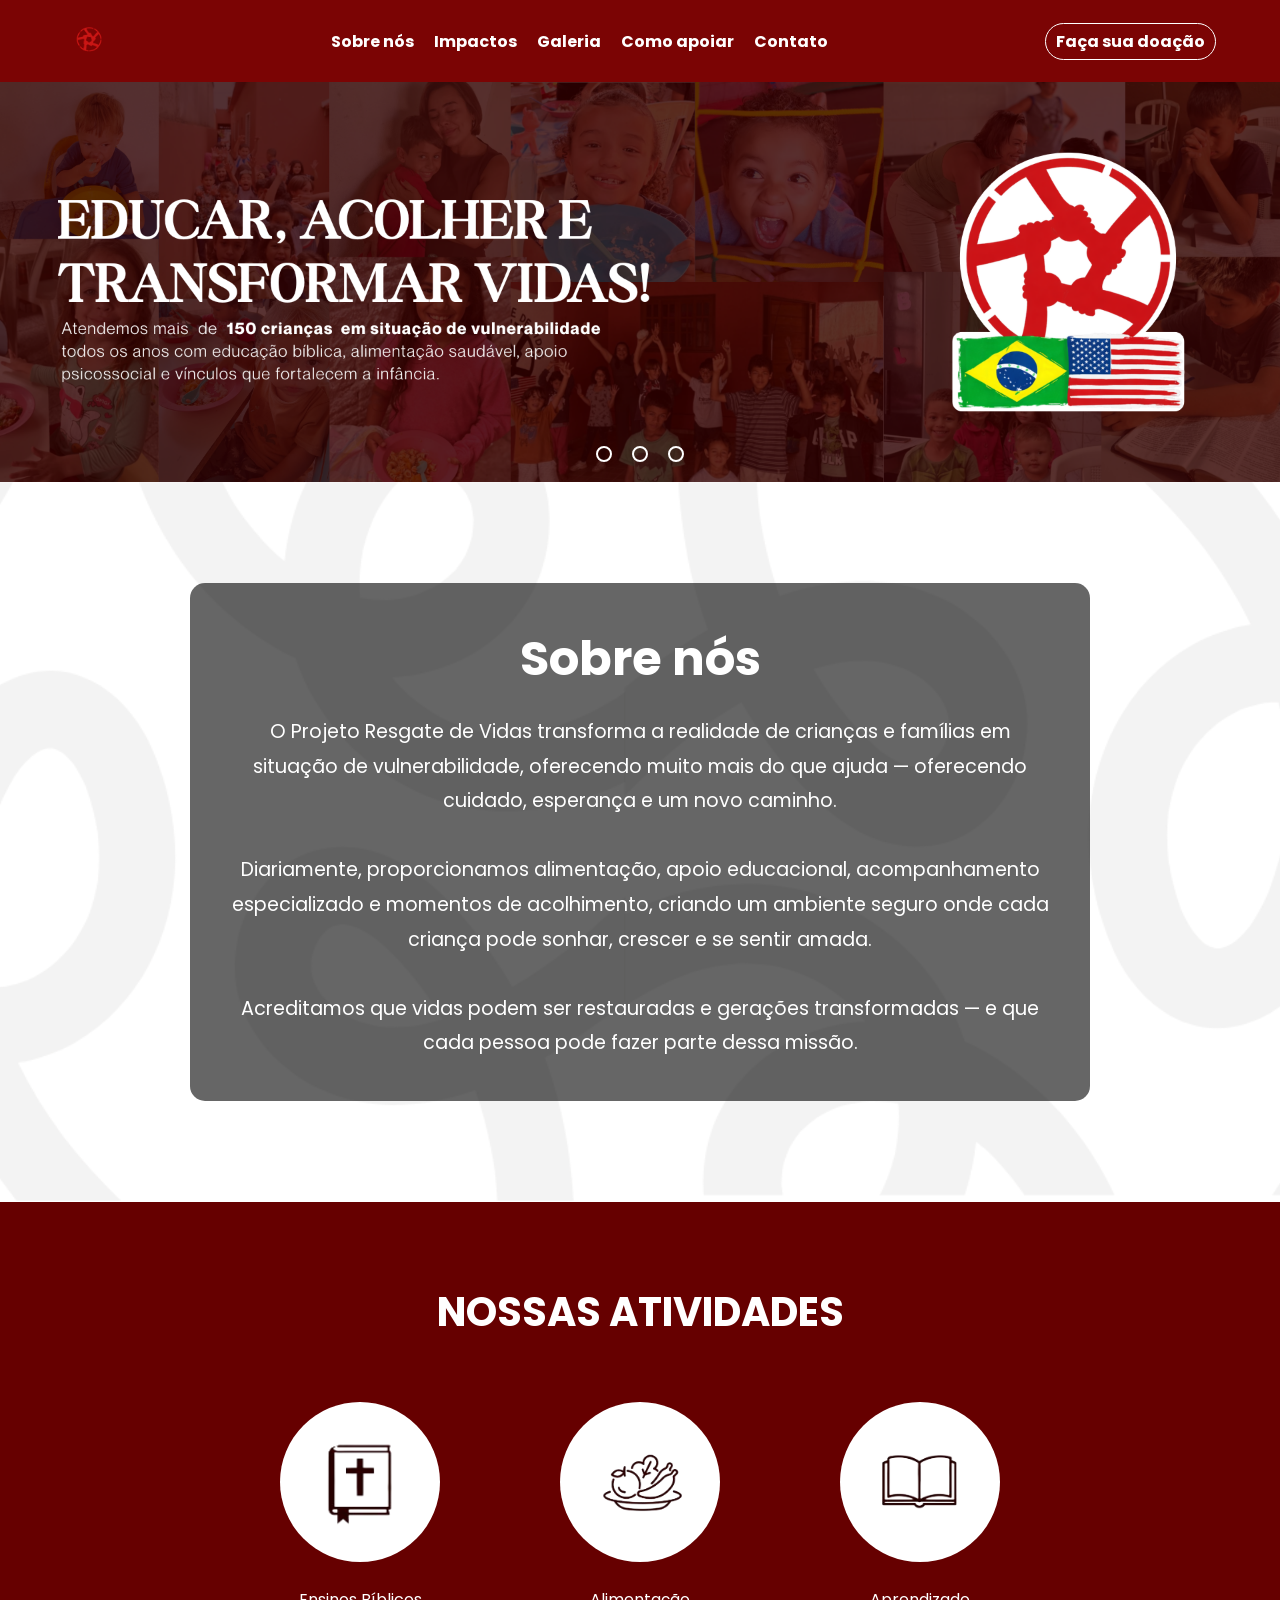
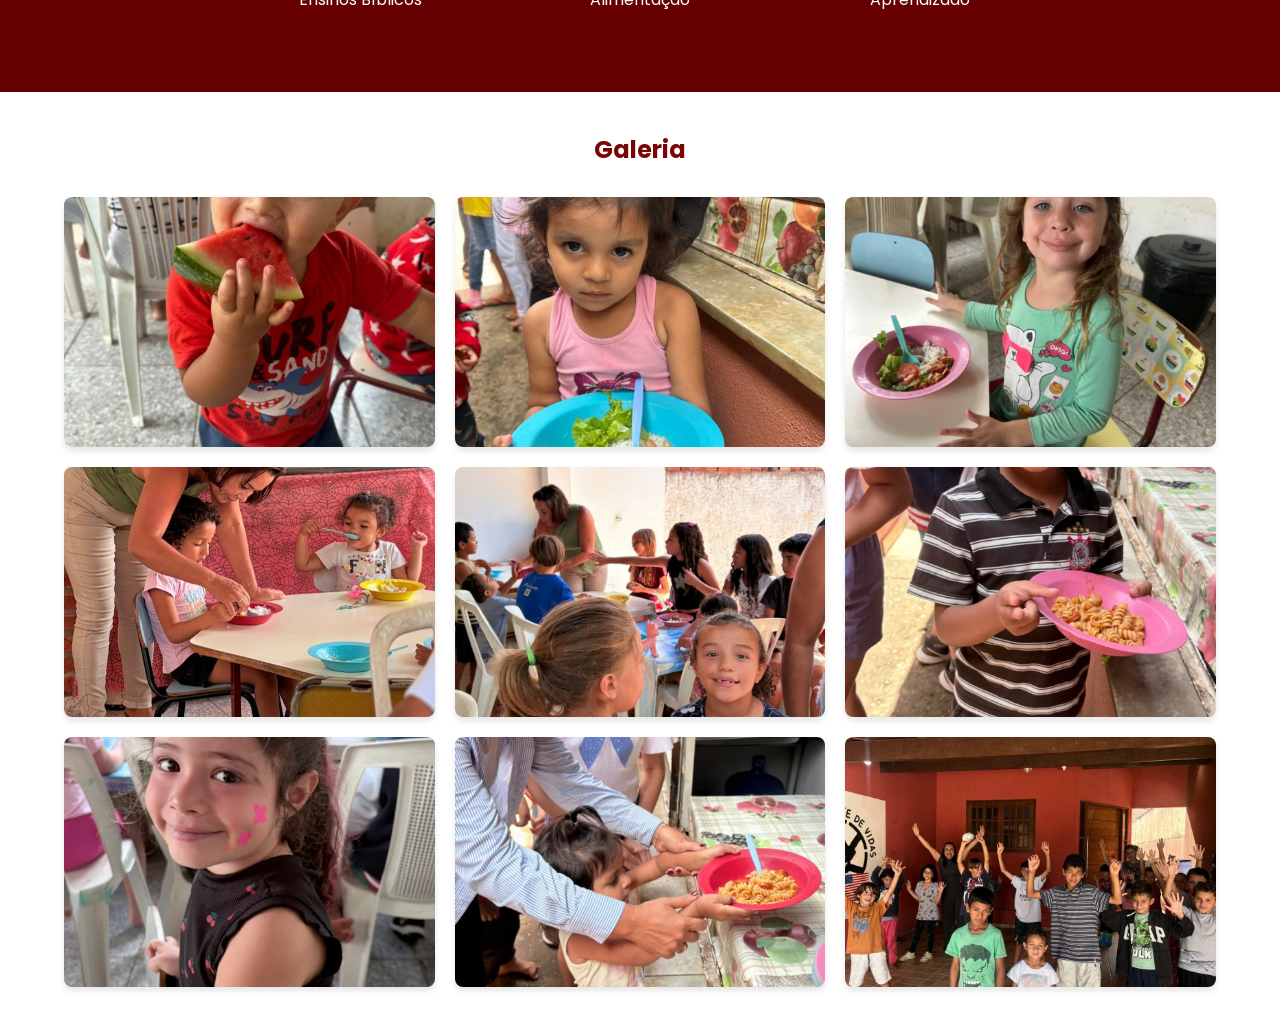
==== script/index.html @ dd7831f4 "adicionando a fonte da logo no index" ====
<!DOCTYPE html>
<html lang="pt-br">

<head>
    <meta charset="UTF-8">
    <meta name="viewport" content="width=device-width, initial-scale=1.0">
    <link rel="stylesheet" href="css/base.css">
    <link rel="stylesheet" href="css/header.css">
    <link rel="stylesheet" href="css/slider.css">
    <link rel="stylesheet" href="css/sobre-nos.css">
    <link rel="stylesheet" href="css/galeria.css">
    <link rel="stylesheet" href="css/atividades.css">
    <link href="https://fonts.googleapis.com/css2?family=Poppins:wght@400;600&display=swap" rel="stylesheet">
    <link rel="preconnect" href="https://fonts.googleapis.com">
    <link rel="preconnect" href="https://fonts.gstatic.com" crossorigin>
    <link href="https://fonts.googleapis.com/css2?family=Sorts+Mill+Goudy:ital@0;1&display=swap" rel="stylesheet">
    <title>Resgate de vidas - Criança feliz</title>
</head>

<body>

    <!--Cabeçalho-->
    <header>
        <div class="logo">
            <img src="img/logo.png" alt="Logo do Site">
        </div>

        <input type="checkbox" id="menu-check">
        <label for="menu-check" class="hamburger">
            <span class="line"></span>
            <span class="line"></span>
            <span class="line"></span>
        </label>

        <nav id="secoes">
            <ul class="nav-links">
                <li><a href="#">Sobre nós</a></li>
                <li><a href="#">Impactos</a></li>
                <li><a href="#">Galeria</a></li>
                <li><a href="#">Como apoiar</a></li>
                <li><a href="#">Contato</a></li>
                <li class="doar mobile-only"><a href="">Faça sua doação</a></li>
            </ul>
        </nav>

        <nav class="desktop-only" role="">
            <ul class="nav-links">
                <li class="doar"><a href="">Faça sua doação</a></li>
            </ul>
        </nav>
    </header>


    <!--Seção do hero-->
    <div class="slider">
        <div class="slides">
            <input type="radio" name="radio-btn" id="radio1" checked>
            <input type="radio" name="radio-btn" id="radio2">
            <input type="radio" name="radio-btn" id="radio3">

            <div class="slide first">
                <img src="img/1.png" alt="Slide 1">
            </div>
            <div class="slide">
                <img src="img/2.png" alt="Slide 2">
            </div>
            <div class="slide">
                <img src="img/3.png" alt="Slide 3">
            </div>

            <div class="navigation-auto">
                <div class="auto-btn1"></div>
                <div class="auto-btn2"></div>
                <div class="auto-btn3"></div>
            </div>
        </div>

        <div class="navigation-manual">
            <label for="radio1" class="manual-btn"></label>
            <label for="radio2" class="manual-btn"></label>
            <label for="radio3" class="manual-btn"></label>
        </div>
    </div>

    <!--Sobre a ONG-->
    <section id="sobre-nos" class="sobre-nos-container">
        <div class="content">
            <h2>Sobre nós</h2>
            <p class="descricao">
                O Projeto Resgate de Vidas transforma a realidade de crianças e famílias em situação de vulnerabilidade,
                oferecendo muito mais do que ajuda — oferecendo cuidado, esperança e um novo caminho.<br><br>
                Diariamente, proporcionamos alimentação, apoio educacional, acompanhamento especializado e momentos de
                acolhimento, criando um ambiente seguro onde cada criança pode sonhar, crescer e se sentir
                amada.<br><br>
                Acreditamos que vidas podem ser restauradas e gerações transformadas — e que cada pessoa pode fazer
                parte dessa missão.
            </p>
        </div>
    </section>

    <section class="atividades">
        <h2 class="atividades-titulo">NOSSAS ATIVIDADES</h2>

        <div class="atividades-container">
            <div class="atividade-item">
                <div class="icone-circulo">
                    <img src="img/elementos/biblia.png" alt="Ensino">
                </div>
                <p>Ensinos Bíblicos</p>
            </div>

            <div class="atividade-item">
                <div class="icone-circulo">
                    <img src="img/elementos/frutas.png" alt="Alimentação">
                </div>
                <p>Alimentação</p>
            </div>

            <div class="atividade-item">
                <div class="icone-circulo">
                    <img src="img/elementos/livros.png" alt="Aprendizado">
                </div>
                <p>Aprendizado</p>
            </div>
        </div>
    </section>
    <!--Seção da galeria-->
    <section class="galeria-container">
        <h2>Galeria</h2>
        <div class="grid-galeria">
            <img src="img/galeria/criança1.png" alt="Descrição 1" loading="lazy">
            <img src="img/galeria/criança2.png" alt="Descrição 2" loading="lazy">
            <img src="img/galeria/criança3.png" alt="Descrição 3" loading="lazy">
            <img src="img/galeria/criança4.png" alt="Descrição 4" loading="lazy">
            <img src="img/galeria/criança5.png" alt="Descrição 5" loading="lazy">
            <img src="img/galeria/criança6.png" alt="Descrição 6" loading="lazy">
            <img src="img/galeria/criança7.png" alt="Descrição 7" loading="lazy">
            <img src="img/galeria/criança8.png" alt="Descrição 8" loading="lazy">
            <img src="img/galeria/criança9.png" alt="Descrição 9" loading="lazy">
        </div>
    </section>

</body>

</html>
---- script/css/base.css ----
* {
    margin: 0;
    padding: 0;
    box-sizing: border-box;
}

body {
    font-family: 'Poppins', sans-serif;
}
---- script/css/header.css ----
header {
    display: flex;
    justify-content: space-between;
    align-items: center;
    padding: 1rem 5%;
    background-color: #7b0404;
    box-shadow: 0 2px 5px rgba(0, 0, 0, 0.1);
    position: relative;
}

.logo img {
    height: 50px;
    width: auto;
    display: block;
}

.nav-links {
    display: flex;
    list-style: none;
}

.nav-links li { margin-left: 20px; }

.nav-links a {
    text-decoration: none;
    color: white;
    font-weight: bold;
    padding-bottom: 4px;
    border-bottom: 2px solid transparent;
    transition: border-color 0.5s ease;
}

.nav-links a:hover { border-bottom: 2px solid white; }

.doar {
    border: white 1.5px solid;
    border-radius: 30px;
    padding: 5px 10px;
}

#menu-check, .hamburger, .mobile-only { display: none; }

/* Responsividade do Menu */
@media (max-width: 800px) {
    .hamburger {
        display: flex;
        flex-direction: column;
        gap: 5px;
        cursor: pointer;
        z-index: 1001;
    }
    .line {
        width: 30px; height: 3px;
        background-color: white;
        transition: 0.4s;
    }
    .desktop-only { display: none; }
    .mobile-only { display: block; margin-top: 20px; }

    #secoes {
        position: absolute;
        top: 100%; right: 0;
        width: auto; min-width: 200px;
        height: auto;
        background-color: #7b0404;
        padding: 20px;
        border-radius: 0 0 0 10px;
        opacity: 0;
        visibility: hidden;
        transform: translateY(-10px);
        transition: all 0.3s ease;
        z-index: 1000;
    }

    #menu-check:checked ~ #secoes {
        opacity: 1; visibility: visible; transform: translateY(0);
    }
    
    #menu-check:checked ~ .hamburger .line:nth-child(1) { transform: rotate(45deg) translate(5px, 6px); }
    #menu-check:checked ~ .hamburger .line:nth-child(2) { opacity: 0; }
    #menu-check:checked ~ .hamburger .line:nth-child(3) { transform: rotate(-45deg) translate(5px, -7px); }

    .nav-links { flex-direction: column; align-items: baseline; }
    .nav-links li { margin: 10px 0; width: 100%; }
}
---- script/css/slider.css ----
.slider {
    width: 100%;
    margin: auto;
    overflow: hidden;
    position: relative;
}
.slides { display: flex; width: 500%; }
.slides input { display: none; }
.slide { width: 20%; transition: 0.8s ease; }
.slide img { width: 100%; display: block; }

#radio1:checked~.first { margin-left: 0; }
#radio2:checked~.first { margin-left: -20%; }
#radio3:checked~.first { margin-left: -40%; }

.navigation-manual {
    position: absolute;
    width: 100%; bottom: 20px;
    display: flex; justify-content: center; left: 0;
}
.manual-btn {
    border: 2px solid #fff;
    padding: 6px; border-radius: 50%;
    cursor: pointer; margin: 0 10px; transition: 0.3s;
}
.manual-btn:hover, 
#radio1:checked~.navigation-manual .manual-btn:nth-child(1),
#radio2:checked~.navigation-manual .manual-btn:nth-child(2),
#radio3:checked~.navigation-manual .manual-btn:nth-child(3) {
    background: #fff;
}
---- script/css/sobre-nos.css ----
.sobre-nos-container {
    width: 100%;
    min-height: 80vh;
    padding: 80px 10%;
    background-image: url('../img/fundo.png'); /* Ajustado caminho para sair da pasta css */
    background-size: cover;
    background-position: center;
    display: flex;
    justify-content: center;
    align-items: center;
    text-align: center;
}
.sobre-nos-container .content {
    background-color: rgba(0, 0, 0, 0.6);
    padding: 40px;
    border-radius: 15px;
    max-width: 900px;
}
.sobre-nos-container h2 { color: #fff; font-size: 3rem; margin-bottom: 20px; }
.sobre-nos-container .descricao { color: #fff; font-size: 1.2rem; line-height: 1.8; }

@media (max-width: 800px) {
    .sobre-nos-container { padding: 60px 5%; }
    .sobre-nos-container h2 { font-size: 2rem; }
    .sobre-nos-container .descricao { font-size: 1rem; }
}
---- script/css/galeria.css ----
.galeria-container { padding: 40px 5%; text-align: center; }
.galeria-container h2 { margin-bottom: 30px; color: #7b0404; }
.grid-galeria {
    display: grid;
    grid-template-columns: repeat(3, 1fr);
    gap: 20px;
}
.grid-galeria img {
    width: 100%; height: 250px;
    object-fit: cover;
    border-radius: 8px;
    box-shadow: 0 4px 6px rgba(0, 0, 0, 0.1);
    transition: transform 0.3s ease;
}
.grid-galeria img:hover { transform: scale(1.03); }

@media (max-width: 800px) {
    .grid-galeria { grid-template-columns: repeat(2, 1fr); gap: 15px; }
}
@media (max-width: 480px) {
    .grid-galeria { grid-template-columns: 1fr; }
}
---- script/css/atividades.css ----
.atividades { background-color: #660000; padding: 80px 20px; text-align: center; color: #fff; }
.atividades-titulo { font-size: clamp(1.8rem, 5vw, 2.5rem); margin-bottom: 60px; text-transform: uppercase; }
.atividades-container { display: flex; justify-content: center; gap: 60px; max-width: 1200px; margin: 0 auto; flex-wrap: wrap; }
.atividade-item { display: flex; flex-direction: column; align-items: center; width: 220px; }
.icone-circulo {
    background-color: #fff; width: 160px; height: 160px;
    border-radius: 50%; display: flex; justify-content: center; align-items: center;
    margin-bottom: 25px; transition: transform 0.3s ease;
}
.icone-circulo:hover { transform: scale(1.1); }
.icone-circulo img { width: 55%; }

@media (max-width: 768px) {
    .atividades-container { gap: 40px; }
    .icone-circulo { width: 130px; height: 130px; }
}
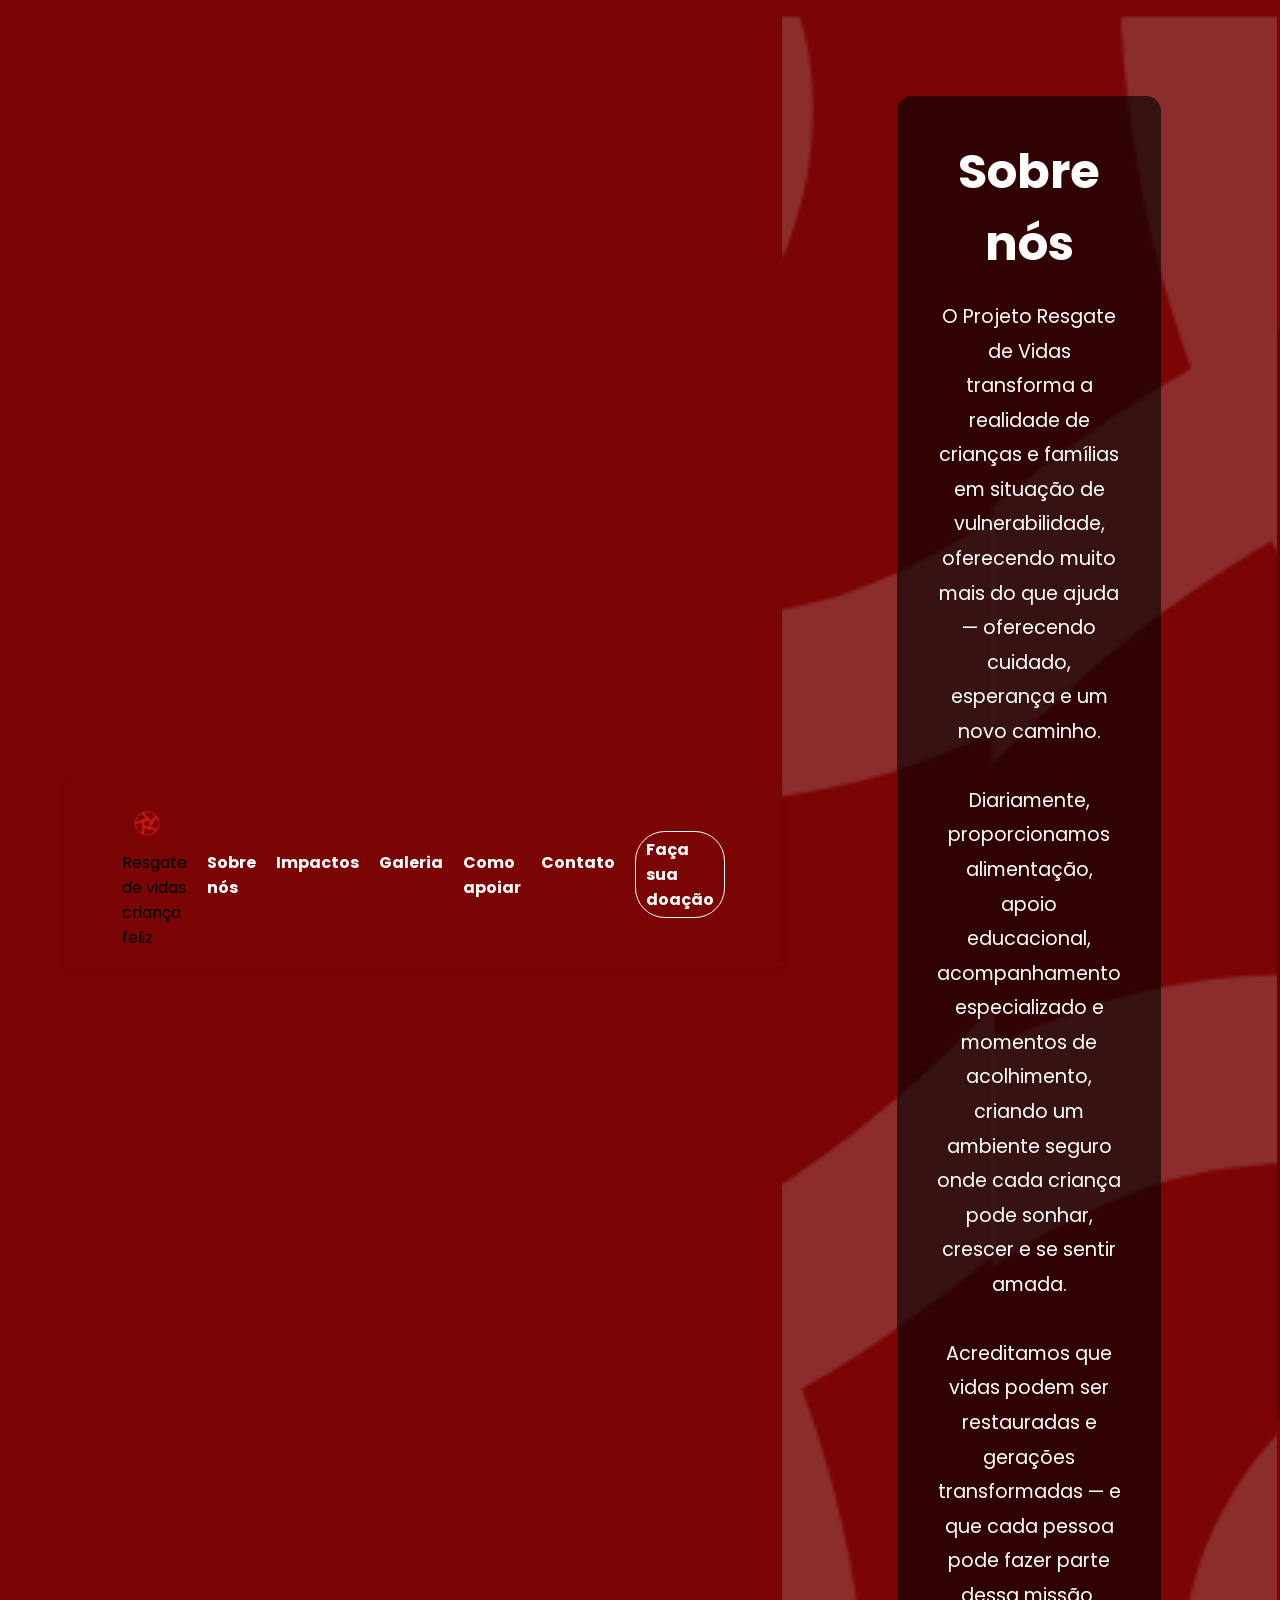
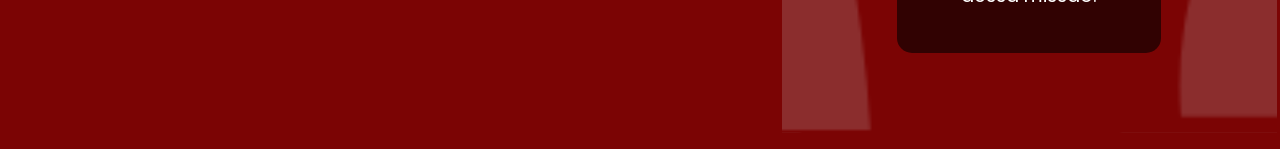
==== commit 551dc2b4: "Update index.html" ====
--- a/script/index.html
+++ b/script/index.html
@@ -21,8 +21,13 @@
 
     <!--Cabeçalho-->
     <header>
+        <header>
         <div class="logo">
             <img src="img/logo.png" alt="Logo do Site">
+            <div class="logo-text">
+                <span class="titulo">Resgate de vidas</span>
+                <span class="subtitulo">criança feliz</span>
+            </div>
         </div>
 
         <input type="checkbox" id="menu-check">
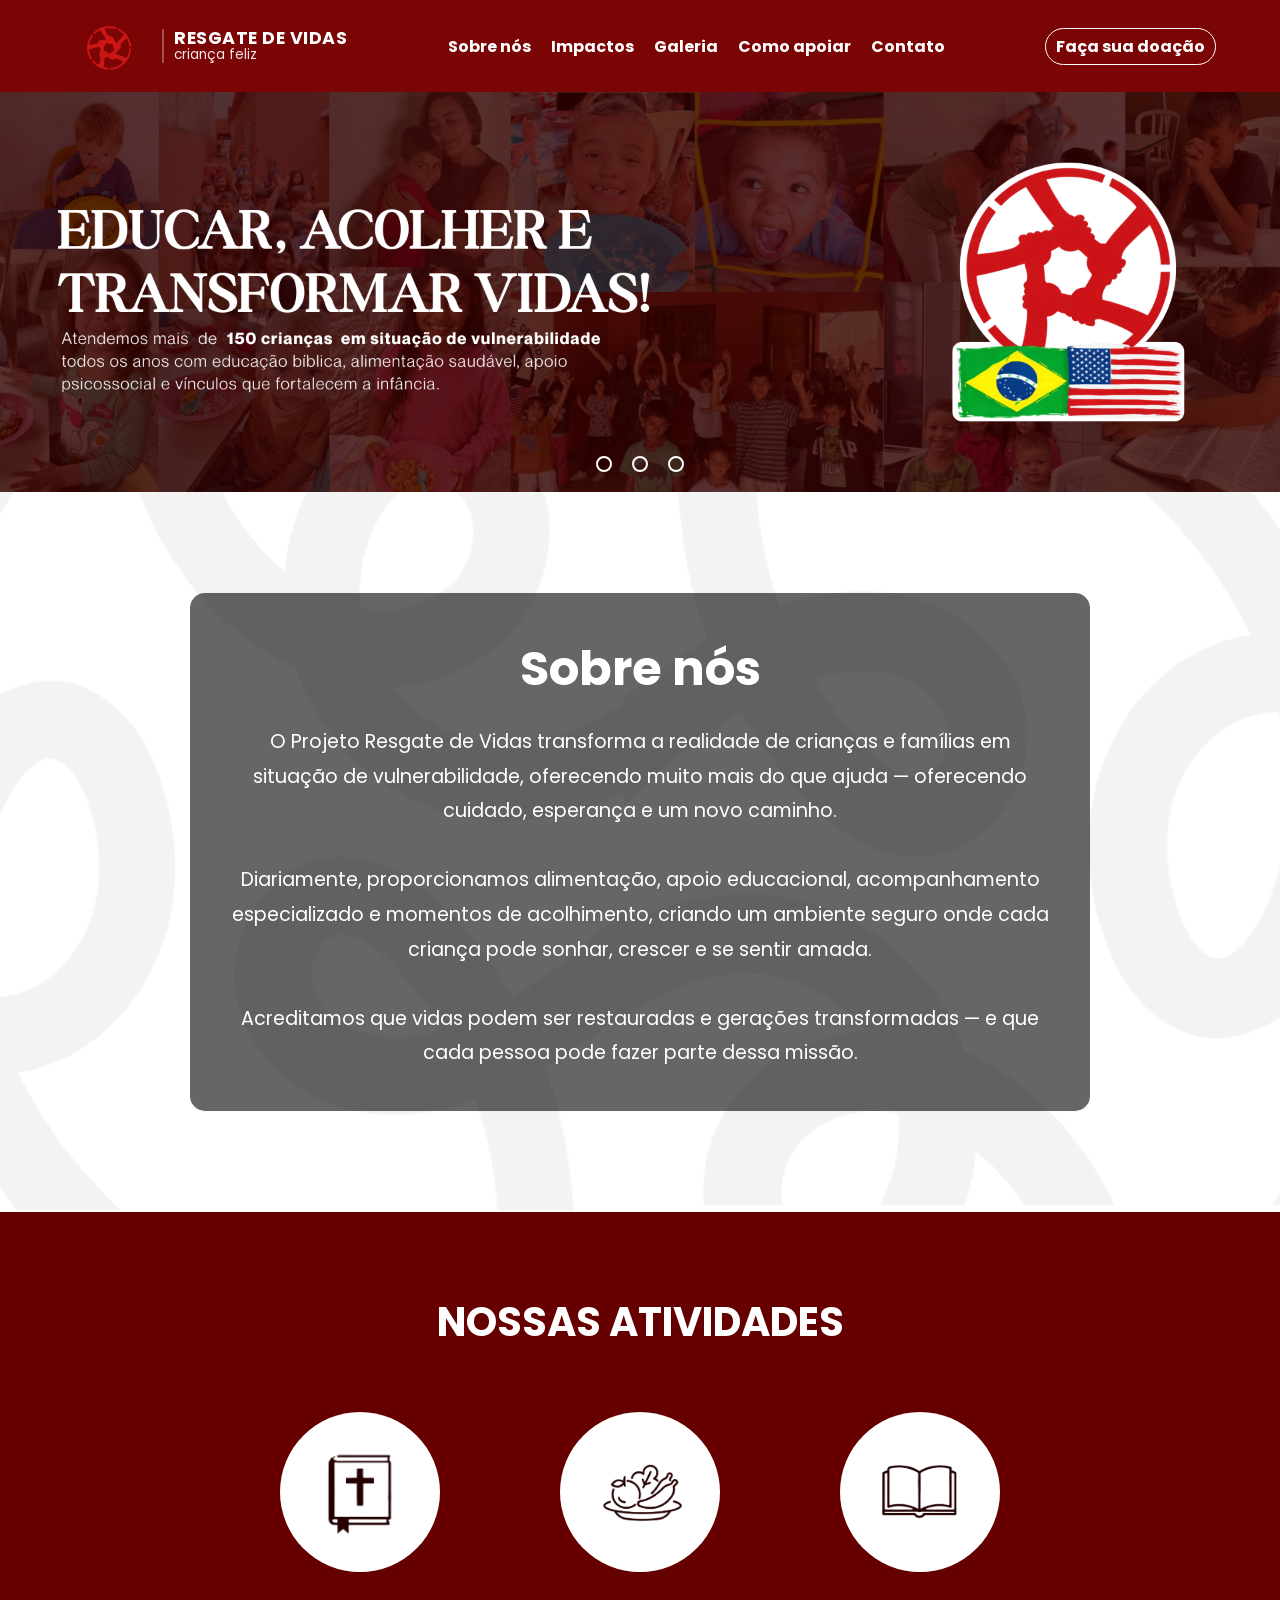
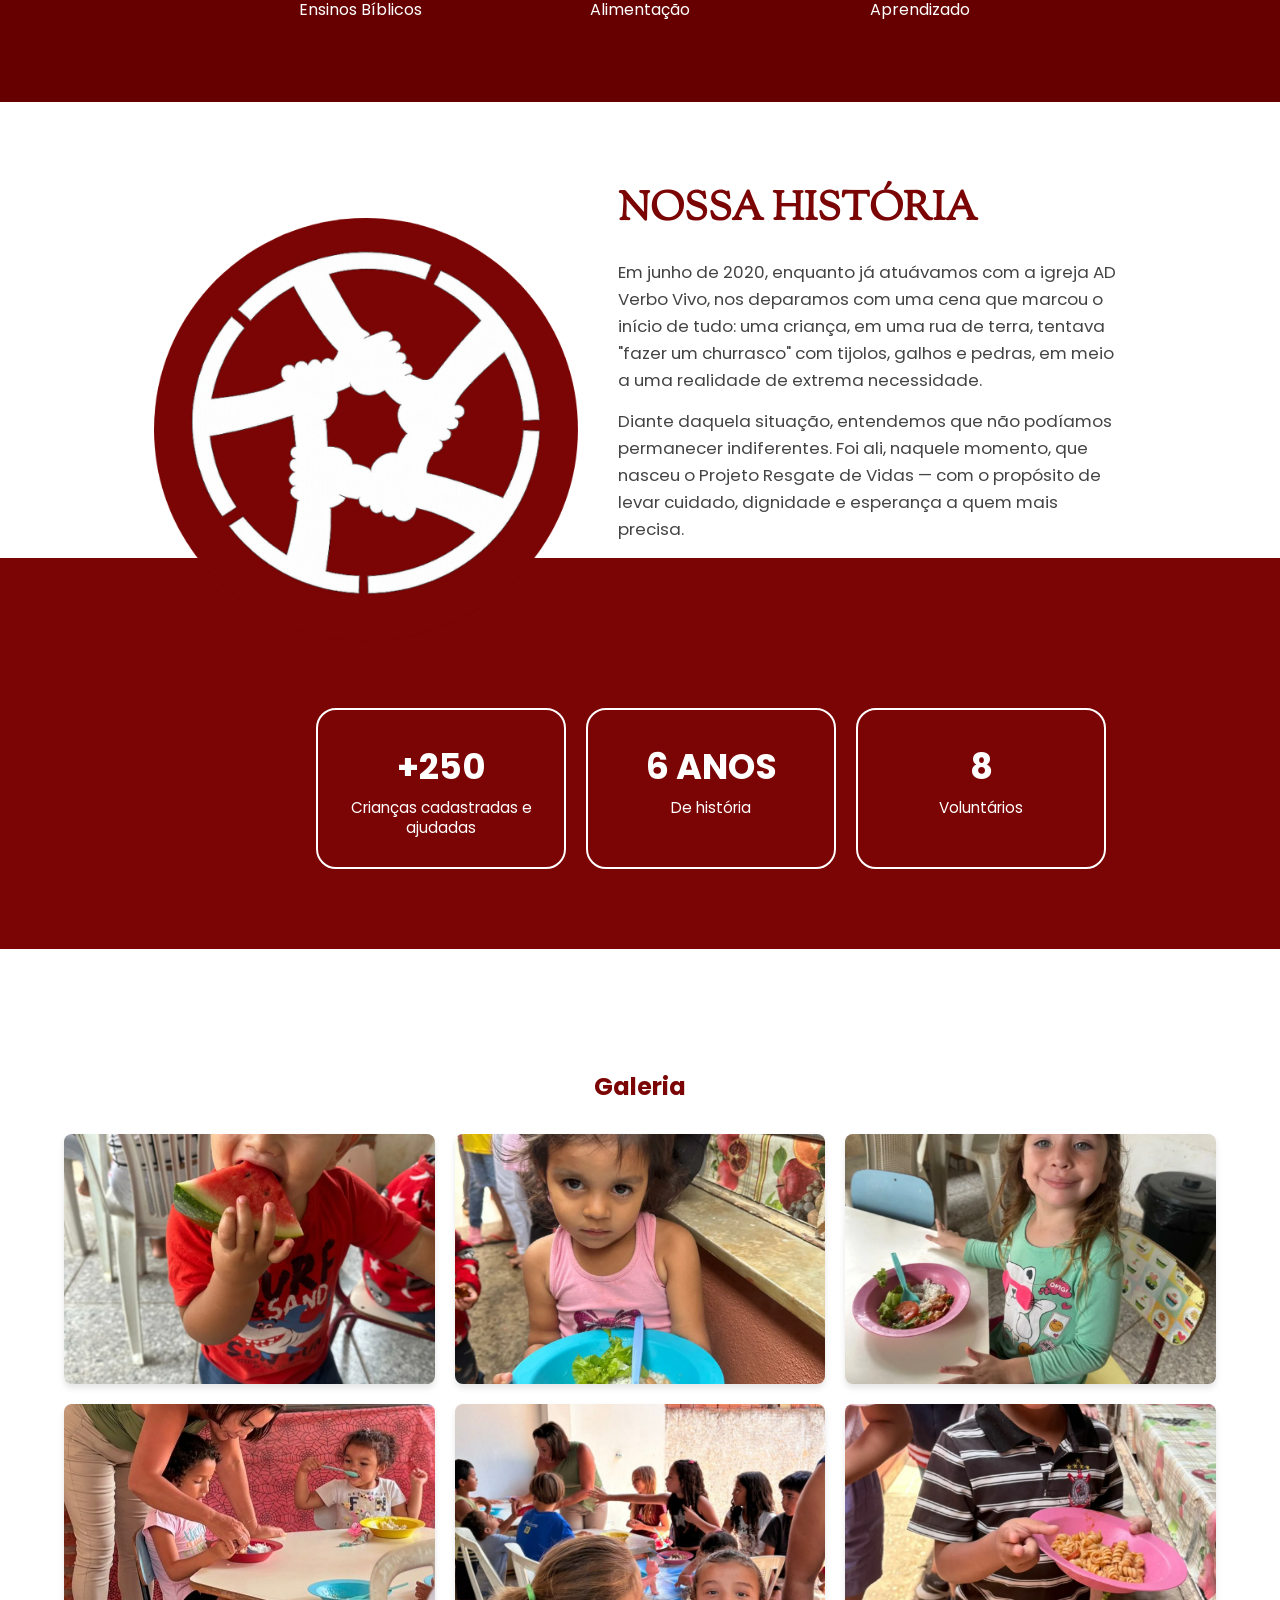
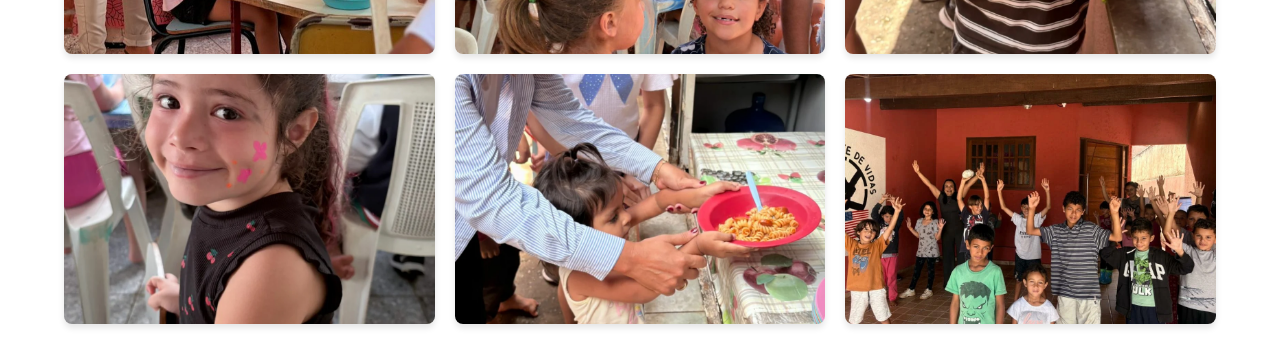
==== commit 0af27770: "atualizando a header e criando a Nossa historia Co-authored-by: Copilot <copilot@github.com>" ====
--- a/script/index.html
+++ b/script/index.html
@@ -10,6 +10,7 @@
     <link rel="stylesheet" href="css/sobre-nos.css">
     <link rel="stylesheet" href="css/galeria.css">
     <link rel="stylesheet" href="css/atividades.css">
+    <link rel="stylesheet" href="css/nossa-historia.css">
     <link href="https://fonts.googleapis.com/css2?family=Poppins:wght@400;600&display=swap" rel="stylesheet">
     <link rel="preconnect" href="https://fonts.googleapis.com">
     <link rel="preconnect" href="https://fonts.gstatic.com" crossorigin>
@@ -21,7 +22,6 @@
 
     <!--Cabeçalho-->
     <header>
-        <header>
         <div class="logo">
             <img src="img/logo.png" alt="Logo do Site">
             <div class="logo-text">
@@ -48,7 +48,7 @@
             </ul>
         </nav>
 
-        <nav class="desktop-only" role="">
+        <nav class="desktop-only" role="navigation">
             <ul class="nav-links">
                 <li class="doar"><a href="">Faça sua doação</a></li>
             </ul>
@@ -129,6 +129,44 @@
             </div>
         </div>
     </section>
+
+
+    <!--Seção da Nossa historia-->
+
+    <section class="nossa-historia">
+        <div class="historia-container">
+            <div class="historia-topo">
+                <div class="historia-imagem">
+                    <img src="img/nossa-historia.png" alt="Ícone de união">
+                </div>
+                <div class="historia-texto">
+                    <h2>NOSSA HISTÓRIA</h2>
+                    <p>Em junho de 2020, enquanto já atuávamos com a igreja AD Verbo Vivo, nos deparamos com uma cena
+                        que marcou o início de tudo: uma criança, em uma rua de terra, tentava "fazer um churrasco" com
+                        tijolos, galhos e pedras, em meio a uma realidade de extrema necessidade.</p>
+                    <p>Diante daquela situação, entendemos que não podíamos permanecer indiferentes. Foi ali, naquele
+                        momento, que nasceu o Projeto Resgate de Vidas — com o propósito de levar cuidado, dignidade e
+                        esperança a quem mais precisa.</p>
+                </div>
+            </div>
+
+            <div class="historia-stats">
+                <div class="stat-card">
+                    <h3>+250</h3>
+                    <p>Crianças cadastradas e ajudadas</p>
+                </div>
+                <div class="stat-card">
+                    <h3>6 ANOS</h3>
+                    <p>De história</p>
+                </div>
+                <div class="stat-card">
+                    <h3>8</h3>
+                    <p>Voluntários</p>
+                </div>
+            </div>
+        </div>
+    </section>
+
     <!--Seção da galeria-->
     <section class="galeria-container">
         <h2>Galeria</h2>
@@ -147,4 +185,4 @@
 
 </body>
 
-</html>
+</html>
--- a/script/css/header.css
+++ b/script/css/header.css
@@ -8,10 +8,47 @@
     position: relative;
 }
 
+/* Container da Logo */
+.logo {
+    display: flex;
+    align-items: center;
+    gap: 8px; 
+}
+
 .logo img {
-    height: 50px;
+    height: 90px; 
     width: auto;
-    display: block;
+    flex-shrink: 0;
+    
+    /* O SEGREDO: */
+    margin-bottom: -20px; 
+    margin-top: -10px;
+    position: relative;
+    z-index: 10; 
+}
+
+/* Texto como complemento */
+.logo-text {
+    display: flex;
+    flex-direction: column;
+    justify-content: center;
+    color: white;
+    border-left: 2px solid rgba(255, 255, 255, 0.3);
+    padding-left: 10px; /* Um pouco menos de espaço após a linha */
+    line-height: 1.1;
+}
+
+.logo-text .titulo {
+    font-size: 1.1rem; /* Texto menor que a imagem */
+    font-weight: 700;
+    text-transform: uppercase;
+    letter-spacing: 0.5px;
+}
+
+.logo-text .subtitulo {
+    font-size: 0.85rem;
+    font-weight: 400;
+    opacity: 0.9; /* Deixa o subtítulo levemente mais suave */
 }
 
 .nav-links {
@@ -42,6 +79,19 @@
 
 /* Responsividade do Menu */
 @media (max-width: 800px) {
+
+    .logo img {
+        height: 70px; /* Diminui um pouco no mobile para caber tudo */
+    }
+
+    .logo-text .titulo {
+        font-size: 0.95rem;
+    }
+
+    .logo-text .subtitulo {
+        font-size: 0.75rem;
+    }
+
     .hamburger {
         display: flex;
         flex-direction: column;
@@ -82,4 +132,16 @@
 
     .nav-links { flex-direction: column; align-items: baseline; }
     .nav-links li { margin: 10px 0; width: 100%; }
-}+}
+
+@media (max-width: 480px) {
+    /* Em telas muito pequenas, o texto pode sumir para focar na logo 
+       ou apenas diminuir mais para não empurrar o menu */
+    .logo-text {
+        display: flex; /* Mantenha 'none' se preferir esconder em celulares mini */
+    }
+    
+    .logo {
+        gap: 8px;
+    }
+}
--- a/script/css/nossa-historia.css
+++ b/script/css/nossa-historia.css
@@ -0,0 +1,139 @@
+/* --- SEÇÃO NOSSA HISTÓRIA (NOVO CSS CORRIGIDO E SEGURO) --- */
+
+.nossa-historia {
+    width: 100%;
+    background-color: #ffffff; /* Fundo base branco */
+    padding: 80px 0; /* Padding vertical para respiração geral */
+    font-family: 'Poppins', sans-serif;
+    position: relative;
+    overflow: hidden; /* Importante para o fundo sangrado */
+}
+
+.historia-container {
+    max-width: 1100px;
+    margin: 0 auto;
+    padding: 0 5%;
+    position: relative; /* Contexto de z-index para imagem e stats */
+}
+
+/* Estrutura de cima */
+.historia-topo {
+    display: grid;
+    grid-template-columns: 1fr 1.2fr;
+    gap: 40px;
+    align-items: center;
+    margin-bottom: 0px; /* Sem margem inferior para a div de stats se aproximar */
+}
+
+.historia-imagem img {
+    width: 100%;
+    max-width: 450px;
+    height: auto;
+    display: block;
+    margin: 0 auto; /* Centraliza */
+    position: relative; /* Contexto de posicionamento para o overlap */
+    z-index: 10; /* Garante que fique por cima de tudo (texto e fundo vermelho) */
+    
+    /* EFEITO DE OVERLAP: Empurra a imagem para baixo sem empurrar o texto */
+    margin-bottom: -120px; 
+}
+
+.historia-texto h2 {
+    color: #7b0404;
+    font-size: 2.5rem;
+    font-family: 'Sorts Mill Goudy', serif;
+    margin-bottom: 20px;
+}
+
+.historia-texto p {
+    color: #444;
+    font-size: 1.05rem;
+    line-height: 1.6;
+    margin-bottom: 15px;
+}
+
+/* Estrutura das Estatísticas (O fundo vermelho agora flutua) */
+.historia-stats {
+    display: flex;
+    justify-content: flex-end; /* Alinha os cards à direita */
+    gap: 20px;
+    flex-wrap: wrap;
+    
+    /* PADDINGS: vertical e lateral */
+    padding: 150px 20px 80px 20px; /* Padding superior generoso para compensar o overlap da imagem */
+    
+    position: relative; /* Contexto de posicionamento para o background fake */
+    z-index: 1; /* Fica acima do background fake mas abaixo da imagem circular */
+    
+    /* Sem overflow: hidden aqui para os cards não sumirem lateralmente */
+    box-sizing: border-box;
+}
+
+/* O Background Fake Vermelho (Pseudoelemento confiável e sangrado) */
+.historia-stats::before {
+    content: '';
+    position: absolute;
+    background-color: #7b0404; /* Vermelho */
+    width: 100vw; /* Largura total da viewport */
+    height: 100%; /* Altura total da div de stats */
+    top: 0;
+    left: 50%; /* Centralização base */
+    transform: translateX(-50%); /* Centralização final matemática confiável que corrige scrollbars */
+    z-index: -1; /* Fica atrás dos cards */
+    box-sizing: border-box;
+}
+
+.stat-card {
+    border: 2px solid #ffffff;
+    border-radius: 20px;
+    padding: 30px 20px;
+    text-align: center;
+    color: #ffffff;
+    min-width: 180px;
+    flex: 1;
+    max-width: 250px;
+    box-sizing: border-box;
+}
+
+.stat-card h3 {
+    font-size: 2.2rem;
+    font-weight: 700;
+    margin-bottom: 5px;
+}
+
+.stat-card p {
+    font-size: 0.95rem;
+    font-weight: 400;
+    line-height: 1.3;
+}
+
+/* Responsividade */
+@media (max-width: 900px) {
+    .nossa-historia {
+        padding: 40px 0;
+    }
+    
+    .historia-topo {
+        grid-template-columns: 1fr;
+        text-align: center;
+        gap: 20px;
+    }
+
+    .historia-imagem img {
+        max-width: 300px;
+        /* No mobile, o overlap é difícil. Melhor centralizar e remover o margin negativo */
+        margin: 0 auto;
+        margin-bottom: 20px; 
+    }
+
+    .historia-stats {
+        justify-content: center; /* Centraliza os cards no mobile */
+        padding: 60px 20px; /* Menor padding lateral e sem padding superior excessivo */
+    }
+
+    .stat-card {
+        max-width: 100%;
+        flex: none; /* Cards ocupam largura total e quebram linha */
+        width: 100%;
+    }
+}
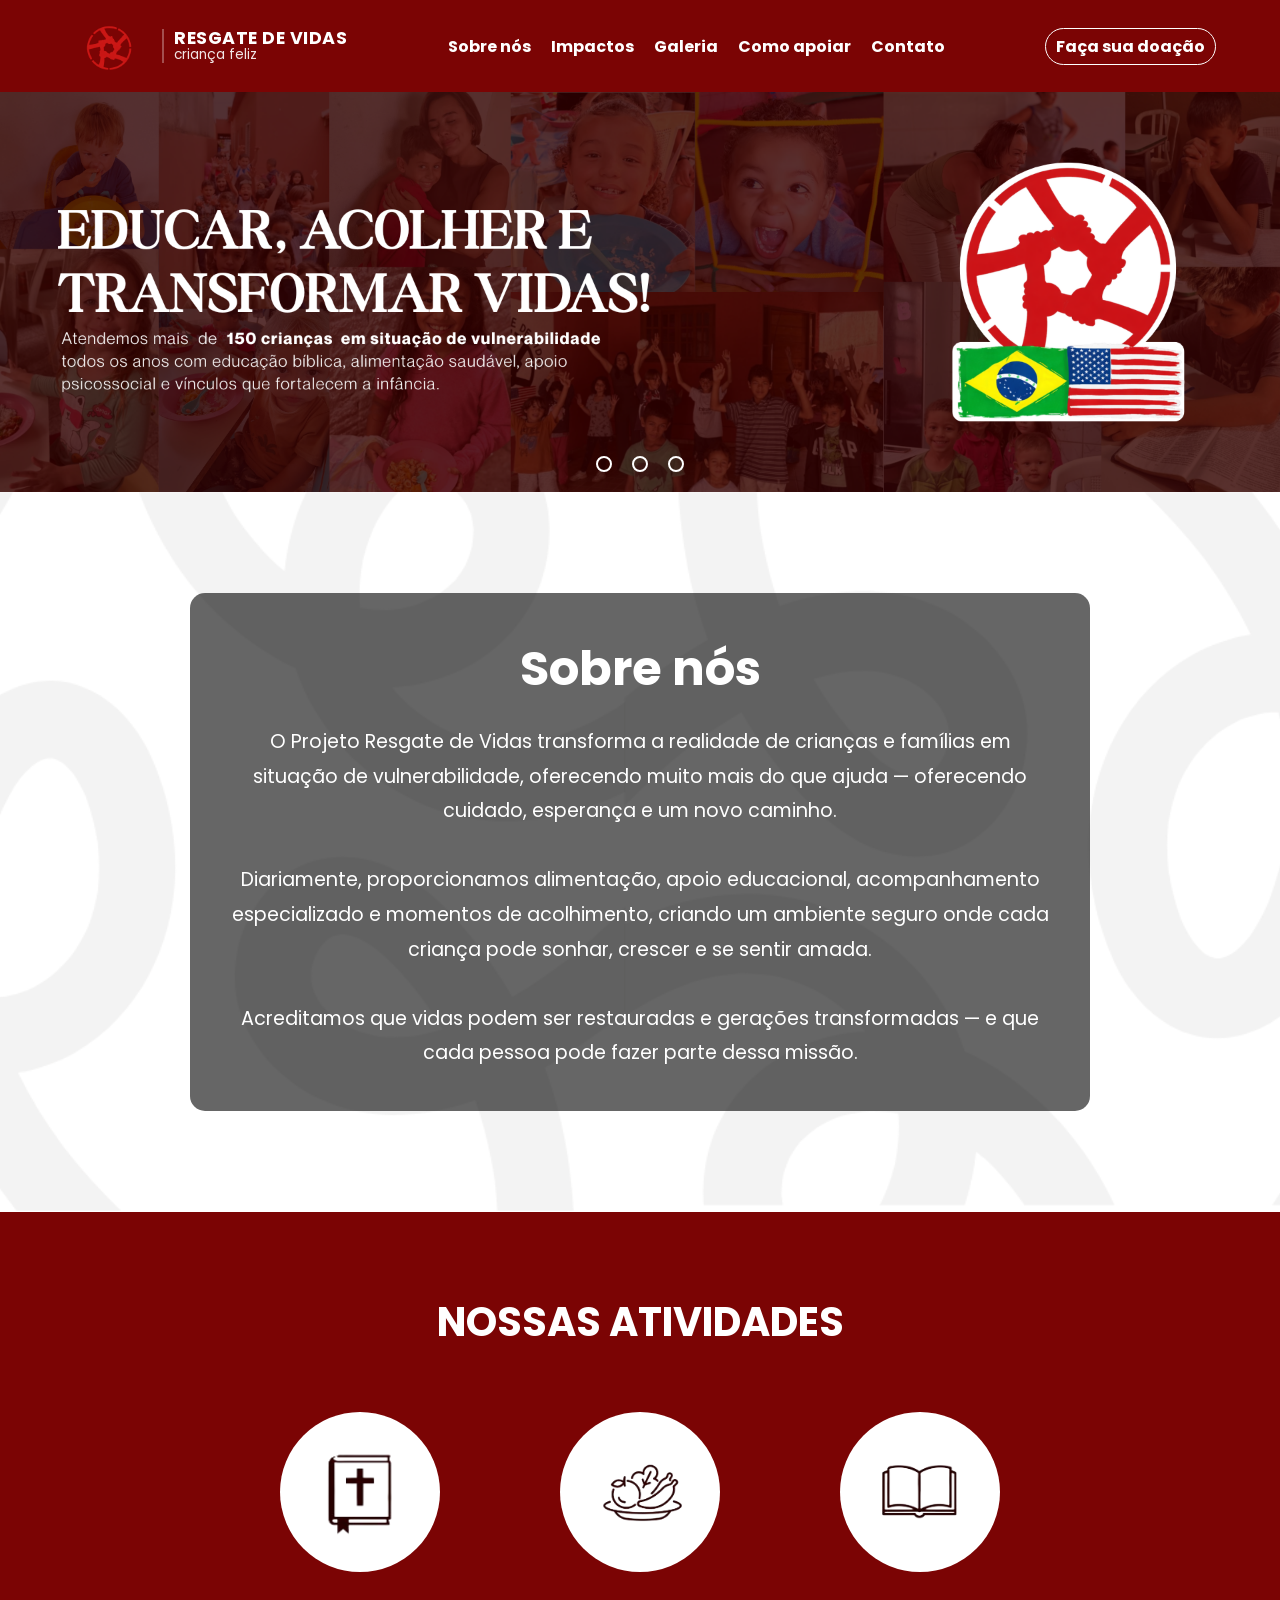
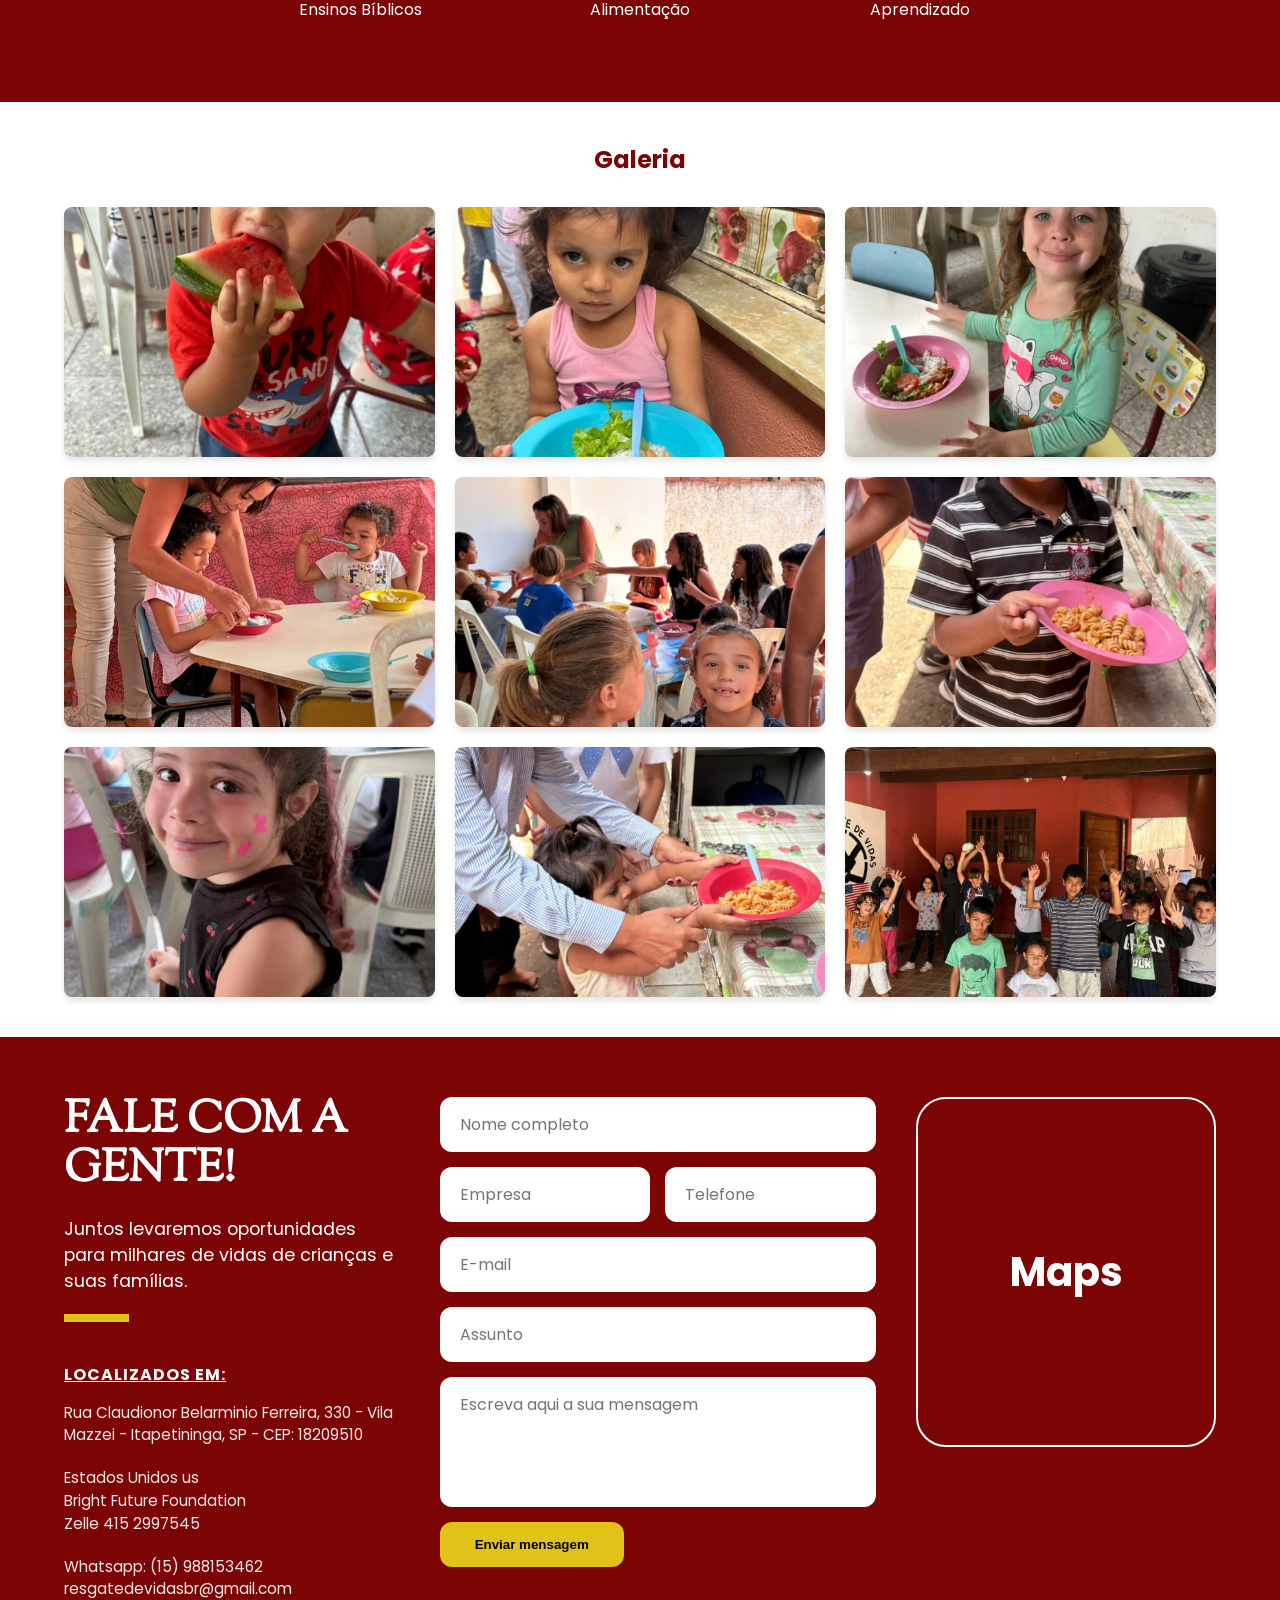
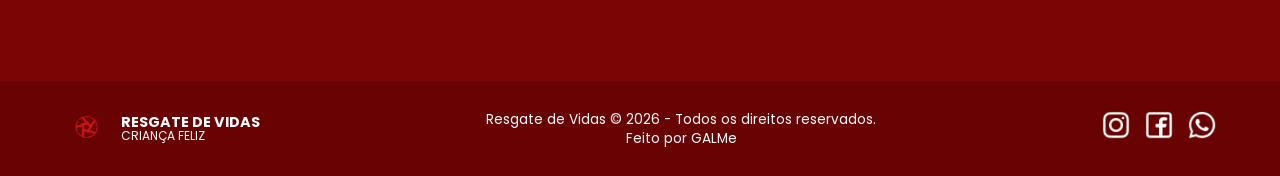
==== commit d3b5b44c: "Footer" ====
--- a/script/index.html
+++ b/script/index.html
@@ -10,7 +10,7 @@
     <link rel="stylesheet" href="css/sobre-nos.css">
     <link rel="stylesheet" href="css/galeria.css">
     <link rel="stylesheet" href="css/atividades.css">
-    <link rel="stylesheet" href="css/nossa-historia.css">
+    <link rel="stylesheet" href="css/footer.css">
     <link href="https://fonts.googleapis.com/css2?family=Poppins:wght@400;600&display=swap" rel="stylesheet">
     <link rel="preconnect" href="https://fonts.googleapis.com">
     <link rel="preconnect" href="https://fonts.gstatic.com" crossorigin>
@@ -48,7 +48,7 @@
             </ul>
         </nav>
 
-        <nav class="desktop-only" role="navigation">
+        <nav class="desktop-only" role="">
             <ul class="nav-links">
                 <li class="doar"><a href="">Faça sua doação</a></li>
             </ul>
@@ -129,44 +129,6 @@
             </div>
         </div>
     </section>
-
-
-    <!--Seção da Nossa historia-->
-
-    <section class="nossa-historia">
-        <div class="historia-container">
-            <div class="historia-topo">
-                <div class="historia-imagem">
-                    <img src="img/nossa-historia.png" alt="Ícone de união">
-                </div>
-                <div class="historia-texto">
-                    <h2>NOSSA HISTÓRIA</h2>
-                    <p>Em junho de 2020, enquanto já atuávamos com a igreja AD Verbo Vivo, nos deparamos com uma cena
-                        que marcou o início de tudo: uma criança, em uma rua de terra, tentava "fazer um churrasco" com
-                        tijolos, galhos e pedras, em meio a uma realidade de extrema necessidade.</p>
-                    <p>Diante daquela situação, entendemos que não podíamos permanecer indiferentes. Foi ali, naquele
-                        momento, que nasceu o Projeto Resgate de Vidas — com o propósito de levar cuidado, dignidade e
-                        esperança a quem mais precisa.</p>
-                </div>
-            </div>
-
-            <div class="historia-stats">
-                <div class="stat-card">
-                    <h3>+250</h3>
-                    <p>Crianças cadastradas e ajudadas</p>
-                </div>
-                <div class="stat-card">
-                    <h3>6 ANOS</h3>
-                    <p>De história</p>
-                </div>
-                <div class="stat-card">
-                    <h3>8</h3>
-                    <p>Voluntários</p>
-                </div>
-            </div>
-        </div>
-    </section>
-
     <!--Seção da galeria-->
     <section class="galeria-container">
         <h2>Galeria</h2>
@@ -183,6 +145,77 @@
         </div>
     </section>
 
+    <!--Seção do contato-->
+    <footer class="main-footer">
+    <div class="footer-container">
+        <div class="footer-info">
+            <h2 class="footer-title">FALE COM A GENTE!</h2>
+            <p class="footer-desc">Juntos levaremos oportunidades para milhares de vidas de crianças e suas famílias.</p>
+            <div class="yellow-bar"></div>
+
+            <div class="contact-details">
+                <h3>LOCALIZADOS EM:</h3>
+                <p>Rua Claudionor Belarminio Ferreira, 330 - Vila Mazzei - Itapetininga, SP - CEP: 18209510</p>
+                
+                <div class="contact-group">
+                    <p>Estados Unidos us<br>
+                    Bright Future Foundation<br>
+                    Zelle 415 2997545</p>
+
+                    <p>Whatsapp: (15) 988153462<br>
+                    resgatedevidasbr@gmail.com</p>
+                </div>
+            </div>
+        </div>
+
+        <div class="footer-form">
+            <form action="#">
+                <input type="text" placeholder="Nome completo" class="full-width">
+                
+                <div class="form-row">
+                    <input type="text" placeholder="Empresa">
+                    <input type="text" placeholder="Telefone">
+                </div>
+                
+                <input type="email" placeholder="E-mail" class="full-width">
+                <input type="text" placeholder="Assunto" class="full-width">
+                <textarea placeholder="Escreva aqui a sua mensagem"></textarea>
+                
+                <button type="submit" class="btn-submit">Enviar mensagem</button>
+            </form>
+        </div>
+
+        <div class="footer-map">
+            <div class="map-box">
+                <span>Maps</span>
+            </div>
+        </div>
+    </div>
+
+    <div class="footer-bottom">
+        <div class="footer-bottom-content">
+            <div class="footer-logo">
+                <img src="img/logo.png" alt="Logo">
+                <div class="logo-text-footer">
+                    <span class="logo-title">RESGATE DE VIDAS</span>
+                    <span class="logo-sub">CRIANÇA FELIZ</span>
+                </div>
+            </div>
+
+            <div class="footer-credits">
+                <p>Resgate de Vidas © 2026 - Todos os direitos reservados.</p>
+                <p>Feito por GALMe</p>
+            </div>
+
+            <div class="footer-socials">
+                <a href="#"><img src="img/icon-instagram.png" alt="Instagram"></a>
+                <a href="#"><img src="img/icon-facebook.png" alt="Facebook"></a>
+                <a href="#"><img src="img/icon-whatsapp.png" alt="WhatsApp"></a>
+            </div>
+        </div>
+    </div>
+</footer>
+
 </body>
 
-</html>+</html>
--- a/script/css/atividades.css
+++ b/script/css/atividades.css
@@ -1,4 +1,4 @@
-.atividades { background-color: #660000; padding: 80px 20px; text-align: center; color: #fff; }
+.atividades { background-color: #7b0404; padding: 80px 20px; text-align: center; color: #fff; }
 .atividades-titulo { font-size: clamp(1.8rem, 5vw, 2.5rem); margin-bottom: 60px; text-transform: uppercase; }
 .atividades-container { display: flex; justify-content: center; gap: 60px; max-width: 1200px; margin: 0 auto; flex-wrap: wrap; }
 .atividade-item { display: flex; flex-direction: column; align-items: center; width: 220px; }
--- a/script/css/footer.css
+++ b/script/css/footer.css
@@ -0,0 +1,213 @@
+/* Configurações Gerais do Footer */
+.main-footer {
+    background-color: #7b0404; /* Vermelho do seu header, mude para #0d3b7a se quiser azul */
+    color: white;
+    padding-top: 60px;
+    font-family: 'Poppins', sans-serif;
+    overflow: hidden;
+}
+
+.footer-container {
+    max-width: 100%;
+    padding: 0 5% 60px 5%;
+    display: flex;
+    justify-content: space-between;
+    flex-wrap: wrap;
+    gap: 40px;
+}
+
+/* Coluna de Texto (Esquerda) */
+.footer-info {
+    flex: 1;
+    min-width: 320px;
+}
+
+.footer-title {
+    font-family: 'Sorts Mill Goudy', serif;
+    font-size: 2.8rem;
+    line-height: 1.1;
+    margin-bottom: 20px;
+}
+
+.footer-desc {
+    font-size: 1.1rem;
+    max-width: 350px;
+    margin-bottom: 20px;
+}
+
+.yellow-bar {
+    width: 65px;
+    height: 8px;
+    background-color: #e0c218;
+    margin-bottom: 40px;
+}
+
+.contact-details h3 {
+    font-size: 1rem;
+    text-decoration: underline;
+    margin-bottom: 15px;
+    letter-spacing: 1px;
+}
+
+.contact-details p {
+    font-size: 0.95rem;
+    margin-bottom: 20px;
+    line-height: 1.5;
+    opacity: 0.9;
+}
+
+/* Formulário (Centro) */
+.footer-form {
+    flex: 1.3;
+    min-width: 350px;
+}
+
+.footer-form form {
+    display: flex;
+    flex-direction: column;
+    gap: 15px;
+}
+
+/* Resolve o problema do campo de telefone fugindo */
+.form-row {
+    display: flex;
+    gap: 15px;
+}
+
+.form-row input {
+    flex: 1;
+    width: 0; /* Garante que o flex-grow funcione sem estourar */
+    min-width: 0;
+}
+
+input, textarea {
+    width: 100%;
+    padding: 15px 20px;
+    border-radius: 12px;
+    border: none;
+    font-size: 1rem;
+    font-family: inherit;
+    box-sizing: border-box; /* Fundamental para o preenchimento correto */
+}
+
+textarea {
+    height: 130px;
+    resize: none;
+}
+
+.btn-submit {
+    background-color: #e0c218;
+    color: #000;
+    border: none;
+    padding: 15px 35px;
+    border-radius: 12px;
+    font-weight: 700;
+    cursor: pointer;
+    width: fit-content;
+    transition: transform 0.2s;
+}
+
+.btn-submit:hover {
+    transform: scale(1.05);
+}
+
+/* Mapa (Direita) */
+.footer-map {
+    flex: 0.8;
+    min-width: 300px;
+    display: flex;
+    justify-content: flex-end;
+}
+
+.map-box {
+    width: 100%;
+    max-width: 400px;
+    height: 350px;
+    border: 2px solid white;
+    border-radius: 30px;
+    display: flex;
+    align-items: center;
+    justify-content: center;
+    font-size: 2.5rem;
+    font-weight: bold;
+}
+
+/* Barra Inferior */
+.footer-bottom {
+    background-color: rgba(0, 0, 0, 0.15); /* Um tom levemente mais escuro */
+    padding: 25px 0;
+}
+
+.footer-bottom-content {
+    padding: 0 5%;
+    display: flex;
+    justify-content: space-between;
+    align-items: center;
+}
+
+.footer-logo {
+    display: flex;
+    align-items: center;
+    gap: 12px;
+}
+
+.footer-logo img {
+    height: 45px;
+}
+
+.logo-text-footer {
+    display: flex;
+    flex-direction: column;
+    line-height: 1;
+}
+
+.logo-title { font-weight: 700; font-size: 0.9rem; }
+.logo-sub { font-size: 0.75rem; }
+
+.footer-credits {
+    text-align: center;
+    font-size: 0.85rem;
+    line-height: 1.4;
+}
+
+.footer-socials {
+    display: flex;
+    gap: 15px;
+}
+
+.footer-socials img {
+    width: 28px;
+    filter: brightness(0) invert(1); /* Deixa os ícones brancos */
+}
+
+/* Responsividade */
+@media (max-width: 1024px) {
+    .footer-map {
+        justify-content: center;
+        flex: 1 1 100%;
+    }
+    .map-box {
+        max-width: 100%;
+    }
+}
+
+@media (max-width: 768px) {
+    .footer-container {
+        flex-direction: column;
+        padding: 40px 5%;
+    }
+
+    .footer-bottom-content {
+        flex-direction: column;
+        gap: 30px;
+        text-align: center;
+    }
+
+    .form-row {
+        flex-direction: column;
+    }
+    
+    .form-row input {
+        width: 100%;
+    }
+}
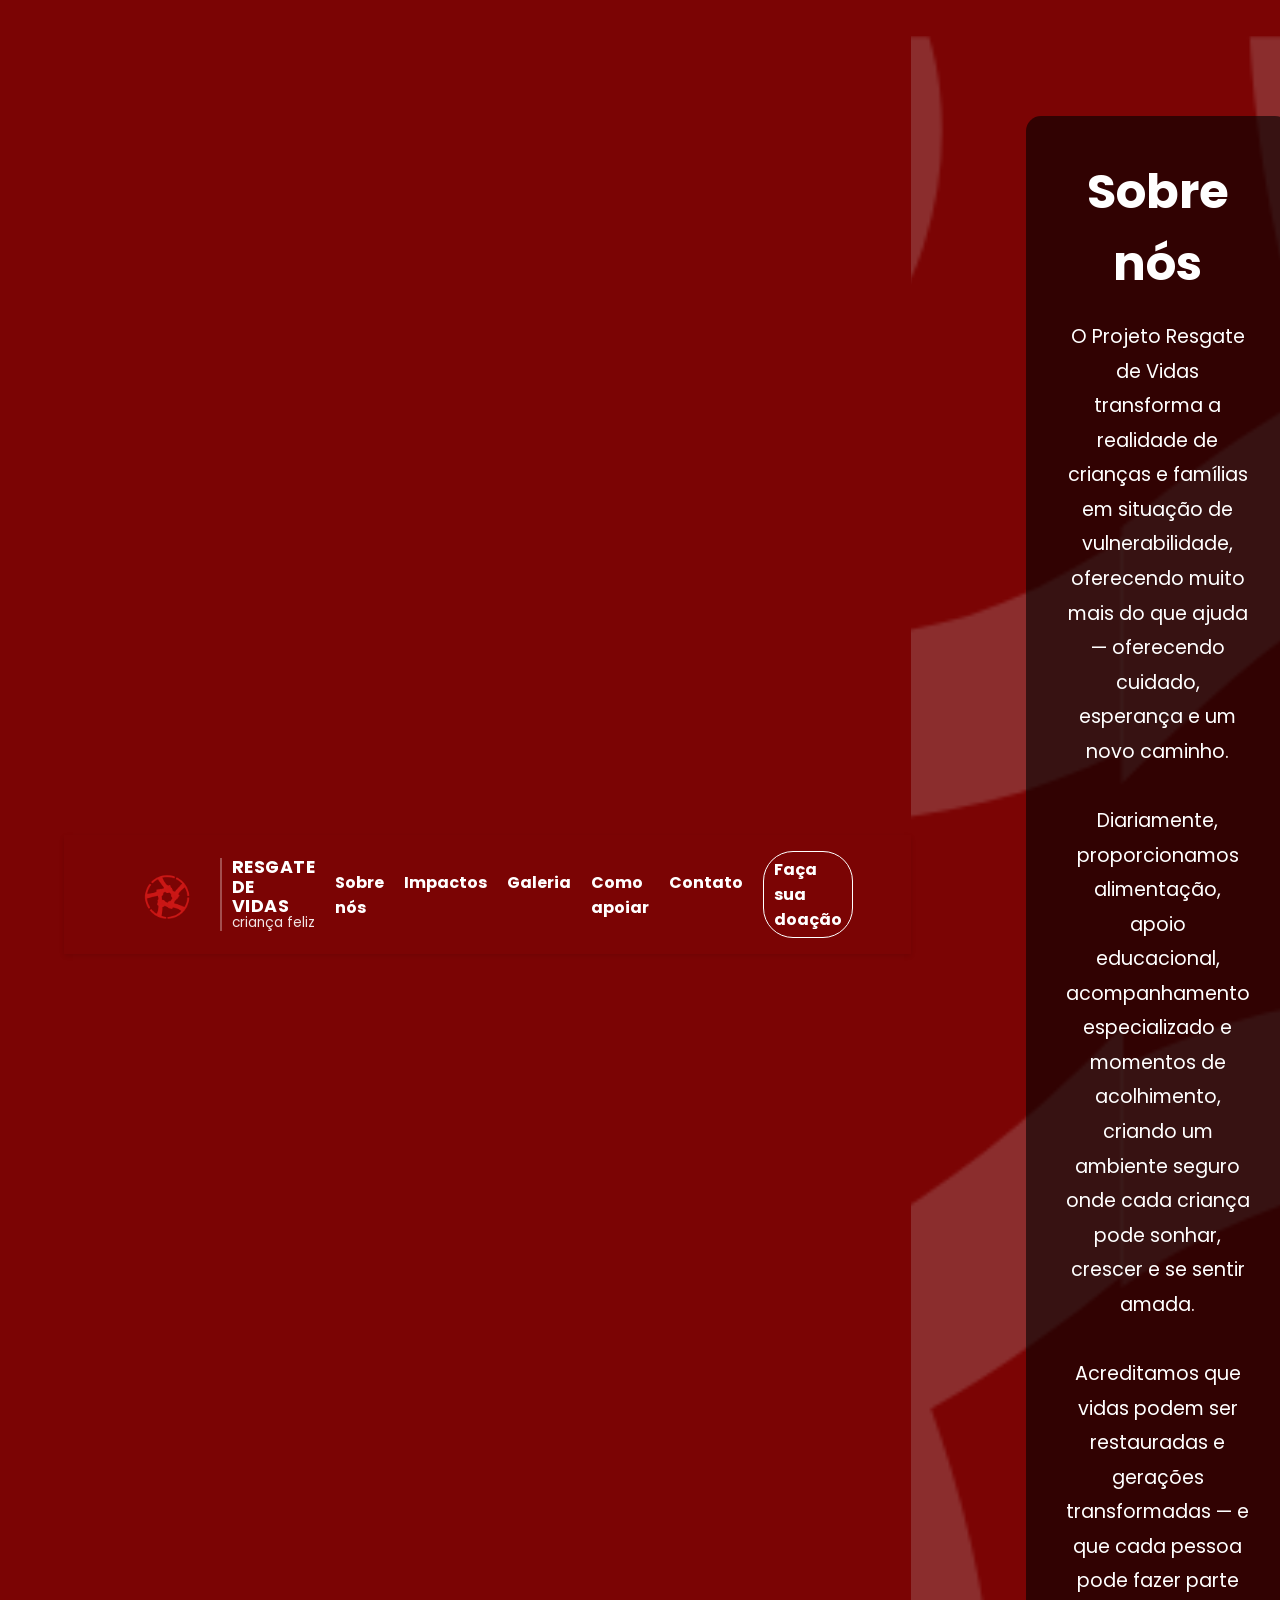
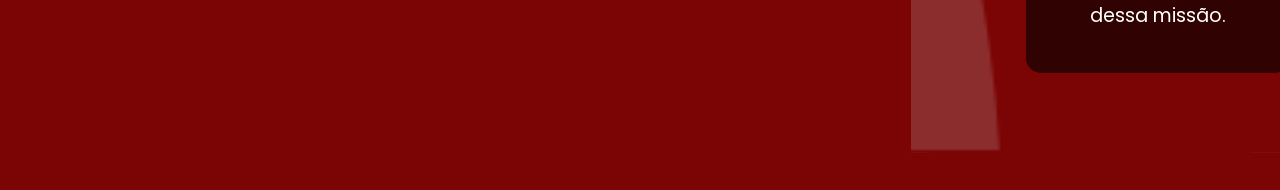
==== commit d4ad0c80: "Add 'Nossa História' section and stylesheet Added a new 'nossa-historia.css' stylesheet and updated " ====
--- a/script/index.html
+++ b/script/index.html
@@ -10,7 +10,7 @@
     <link rel="stylesheet" href="css/sobre-nos.css">
     <link rel="stylesheet" href="css/galeria.css">
     <link rel="stylesheet" href="css/atividades.css">
-    <link rel="stylesheet" href="css/footer.css">
+    <link rel="stylesheet" href="css/nossa-historia.css">
     <link href="https://fonts.googleapis.com/css2?family=Poppins:wght@400;600&display=swap" rel="stylesheet">
     <link rel="preconnect" href="https://fonts.googleapis.com">
     <link rel="preconnect" href="https://fonts.gstatic.com" crossorigin>
@@ -22,6 +22,7 @@
 
     <!--Cabeçalho-->
     <header>
+        <header>
         <div class="logo">
             <img src="img/logo.png" alt="Logo do Site">
             <div class="logo-text">
@@ -129,6 +130,43 @@
             </div>
         </div>
     </section>
+        
+    <!--Seção da Nossa historia-->
+
+    <section class="nossa-historia">
+        <div class="historia-container">
+            <div class="historia-topo">
+                <div class="historia-imagem">
+                    <img src="img/nossa-historia.png" alt="Ícone de união">
+                </div>
+                <div class="historia-texto">
+                    <h2>NOSSA HISTÓRIA</h2>
+                    <p>Em junho de 2020, enquanto já atuávamos com a igreja AD Verbo Vivo, nos deparamos com uma cena
+                        que marcou o início de tudo: uma criança, em uma rua de terra, tentava "fazer um churrasco" com
+                        tijolos, galhos e pedras, em meio a uma realidade de extrema necessidade.</p>
+                    <p>Diante daquela situação, entendemos que não podíamos permanecer indiferentes. Foi ali, naquele
+                        momento, que nasceu o Projeto Resgate de Vidas — com o propósito de levar cuidado, dignidade e
+                        esperança a quem mais precisa.</p>
+                </div>
+            </div>
+
+            <div class="historia-stats">
+                <div class="stat-card">
+                    <h3>+250</h3>
+                    <p>Crianças cadastradas e ajudadas</p>
+                </div>
+                <div class="stat-card">
+                    <h3>6 ANOS</h3>
+                    <p>De história</p>
+                </div>
+                <div class="stat-card">
+                    <h3>8</h3>
+                    <p>Voluntários</p>
+                </div>
+            </div>
+        </div>
+    </section>
+        
     <!--Seção da galeria-->
     <section class="galeria-container">
         <h2>Galeria</h2>
@@ -145,77 +183,6 @@
         </div>
     </section>
 
-    <!--Seção do contato-->
-    <footer class="main-footer">
-    <div class="footer-container">
-        <div class="footer-info">
-            <h2 class="footer-title">FALE COM A GENTE!</h2>
-            <p class="footer-desc">Juntos levaremos oportunidades para milhares de vidas de crianças e suas famílias.</p>
-            <div class="yellow-bar"></div>
-
-            <div class="contact-details">
-                <h3>LOCALIZADOS EM:</h3>
-                <p>Rua Claudionor Belarminio Ferreira, 330 - Vila Mazzei - Itapetininga, SP - CEP: 18209510</p>
-                
-                <div class="contact-group">
-                    <p>Estados Unidos us<br>
-                    Bright Future Foundation<br>
-                    Zelle 415 2997545</p>
-
-                    <p>Whatsapp: (15) 988153462<br>
-                    resgatedevidasbr@gmail.com</p>
-                </div>
-            </div>
-        </div>
-
-        <div class="footer-form">
-            <form action="#">
-                <input type="text" placeholder="Nome completo" class="full-width">
-                
-                <div class="form-row">
-                    <input type="text" placeholder="Empresa">
-                    <input type="text" placeholder="Telefone">
-                </div>
-                
-                <input type="email" placeholder="E-mail" class="full-width">
-                <input type="text" placeholder="Assunto" class="full-width">
-                <textarea placeholder="Escreva aqui a sua mensagem"></textarea>
-                
-                <button type="submit" class="btn-submit">Enviar mensagem</button>
-            </form>
-        </div>
-
-        <div class="footer-map">
-            <div class="map-box">
-                <span>Maps</span>
-            </div>
-        </div>
-    </div>
-
-    <div class="footer-bottom">
-        <div class="footer-bottom-content">
-            <div class="footer-logo">
-                <img src="img/logo.png" alt="Logo">
-                <div class="logo-text-footer">
-                    <span class="logo-title">RESGATE DE VIDAS</span>
-                    <span class="logo-sub">CRIANÇA FELIZ</span>
-                </div>
-            </div>
-
-            <div class="footer-credits">
-                <p>Resgate de Vidas © 2026 - Todos os direitos reservados.</p>
-                <p>Feito por GALMe</p>
-            </div>
-
-            <div class="footer-socials">
-                <a href="#"><img src="img/icon-instagram.png" alt="Instagram"></a>
-                <a href="#"><img src="img/icon-facebook.png" alt="Facebook"></a>
-                <a href="#"><img src="img/icon-whatsapp.png" alt="WhatsApp"></a>
-            </div>
-        </div>
-    </div>
-</footer>
-
 </body>
 
 </html>
--- a/script/css/nossa-historia.css
+++ b/script/css/nossa-historia.css
@@ -0,0 +1,139 @@
+/* --- SEÇÃO NOSSA HISTÓRIA (NOVO CSS CORRIGIDO E SEGURO) --- */
+
+.nossa-historia {
+    width: 100%;
+    background-color: #ffffff; /* Fundo base branco */
+    padding: 80px 0; /* Padding vertical para respiração geral */
+    font-family: 'Poppins', sans-serif;
+    position: relative;
+    overflow: hidden; /* Importante para o fundo sangrado */
+}
+
+.historia-container {
+    max-width: 1100px;
+    margin: 0 auto;
+    padding: 0 5%;
+    position: relative; /* Contexto de z-index para imagem e stats */
+}
+
+/* Estrutura de cima */
+.historia-topo {
+    display: grid;
+    grid-template-columns: 1fr 1.2fr;
+    gap: 40px;
+    align-items: center;
+    margin-bottom: 0px; /* Sem margem inferior para a div de stats se aproximar */
+}
+
+.historia-imagem img {
+    width: 100%;
+    max-width: 450px;
+    height: auto;
+    display: block;
+    margin: 0 auto; /* Centraliza */
+    position: relative; /* Contexto de posicionamento para o overlap */
+    z-index: 10; /* Garante que fique por cima de tudo (texto e fundo vermelho) */
+    
+    /* EFEITO DE OVERLAP: Empurra a imagem para baixo sem empurrar o texto */
+    margin-bottom: -120px; 
+}
+
+.historia-texto h2 {
+    color: #7b0404;
+    font-size: 2.5rem;
+    font-family: 'Sorts Mill Goudy', serif;
+    margin-bottom: 20px;
+}
+
+.historia-texto p {
+    color: #444;
+    font-size: 1.05rem;
+    line-height: 1.6;
+    margin-bottom: 15px;
+}
+
+/* Estrutura das Estatísticas (O fundo vermelho agora flutua) */
+.historia-stats {
+    display: flex;
+    justify-content: flex-end; /* Alinha os cards à direita */
+    gap: 20px;
+    flex-wrap: wrap;
+    
+    /* PADDINGS: vertical e lateral */
+    padding: 150px 20px 80px 20px; /* Padding superior generoso para compensar o overlap da imagem */
+    
+    position: relative; /* Contexto de posicionamento para o background fake */
+    z-index: 1; /* Fica acima do background fake mas abaixo da imagem circular */
+    
+    /* Sem overflow: hidden aqui para os cards não sumirem lateralmente */
+    box-sizing: border-box;
+}
+
+/* O Background Fake Vermelho (Pseudoelemento confiável e sangrado) */
+.historia-stats::before {
+    content: '';
+    position: absolute;
+    background-color: #7b0404; /* Vermelho */
+    width: 100vw; /* Largura total da viewport */
+    height: 100%; /* Altura total da div de stats */
+    top: 0;
+    left: 50%; /* Centralização base */
+    transform: translateX(-50%); /* Centralização final matemática confiável que corrige scrollbars */
+    z-index: -1; /* Fica atrás dos cards */
+    box-sizing: border-box;
+}
+
+.stat-card {
+    border: 2px solid #ffffff;
+    border-radius: 20px;
+    padding: 30px 20px;
+    text-align: center;
+    color: #ffffff;
+    min-width: 180px;
+    flex: 1;
+    max-width: 250px;
+    box-sizing: border-box;
+}
+
+.stat-card h3 {
+    font-size: 2.2rem;
+    font-weight: 700;
+    margin-bottom: 5px;
+}
+
+.stat-card p {
+    font-size: 0.95rem;
+    font-weight: 400;
+    line-height: 1.3;
+}
+
+/* Responsividade */
+@media (max-width: 900px) {
+    .nossa-historia {
+        padding: 40px 0;
+    }
+    
+    .historia-topo {
+        grid-template-columns: 1fr;
+        text-align: center;
+        gap: 20px;
+    }
+
+    .historia-imagem img {
+        max-width: 300px;
+        /* No mobile, o overlap é difícil. Melhor centralizar e remover o margin negativo */
+        margin: 0 auto;
+        margin-bottom: 20px; 
+    }
+
+    .historia-stats {
+        justify-content: center; /* Centraliza os cards no mobile */
+        padding: 60px 20px; /* Menor padding lateral e sem padding superior excessivo */
+    }
+
+    .stat-card {
+        max-width: 100%;
+        flex: none; /* Cards ocupam largura total e quebram linha */
+        width: 100%;
+    }
+}
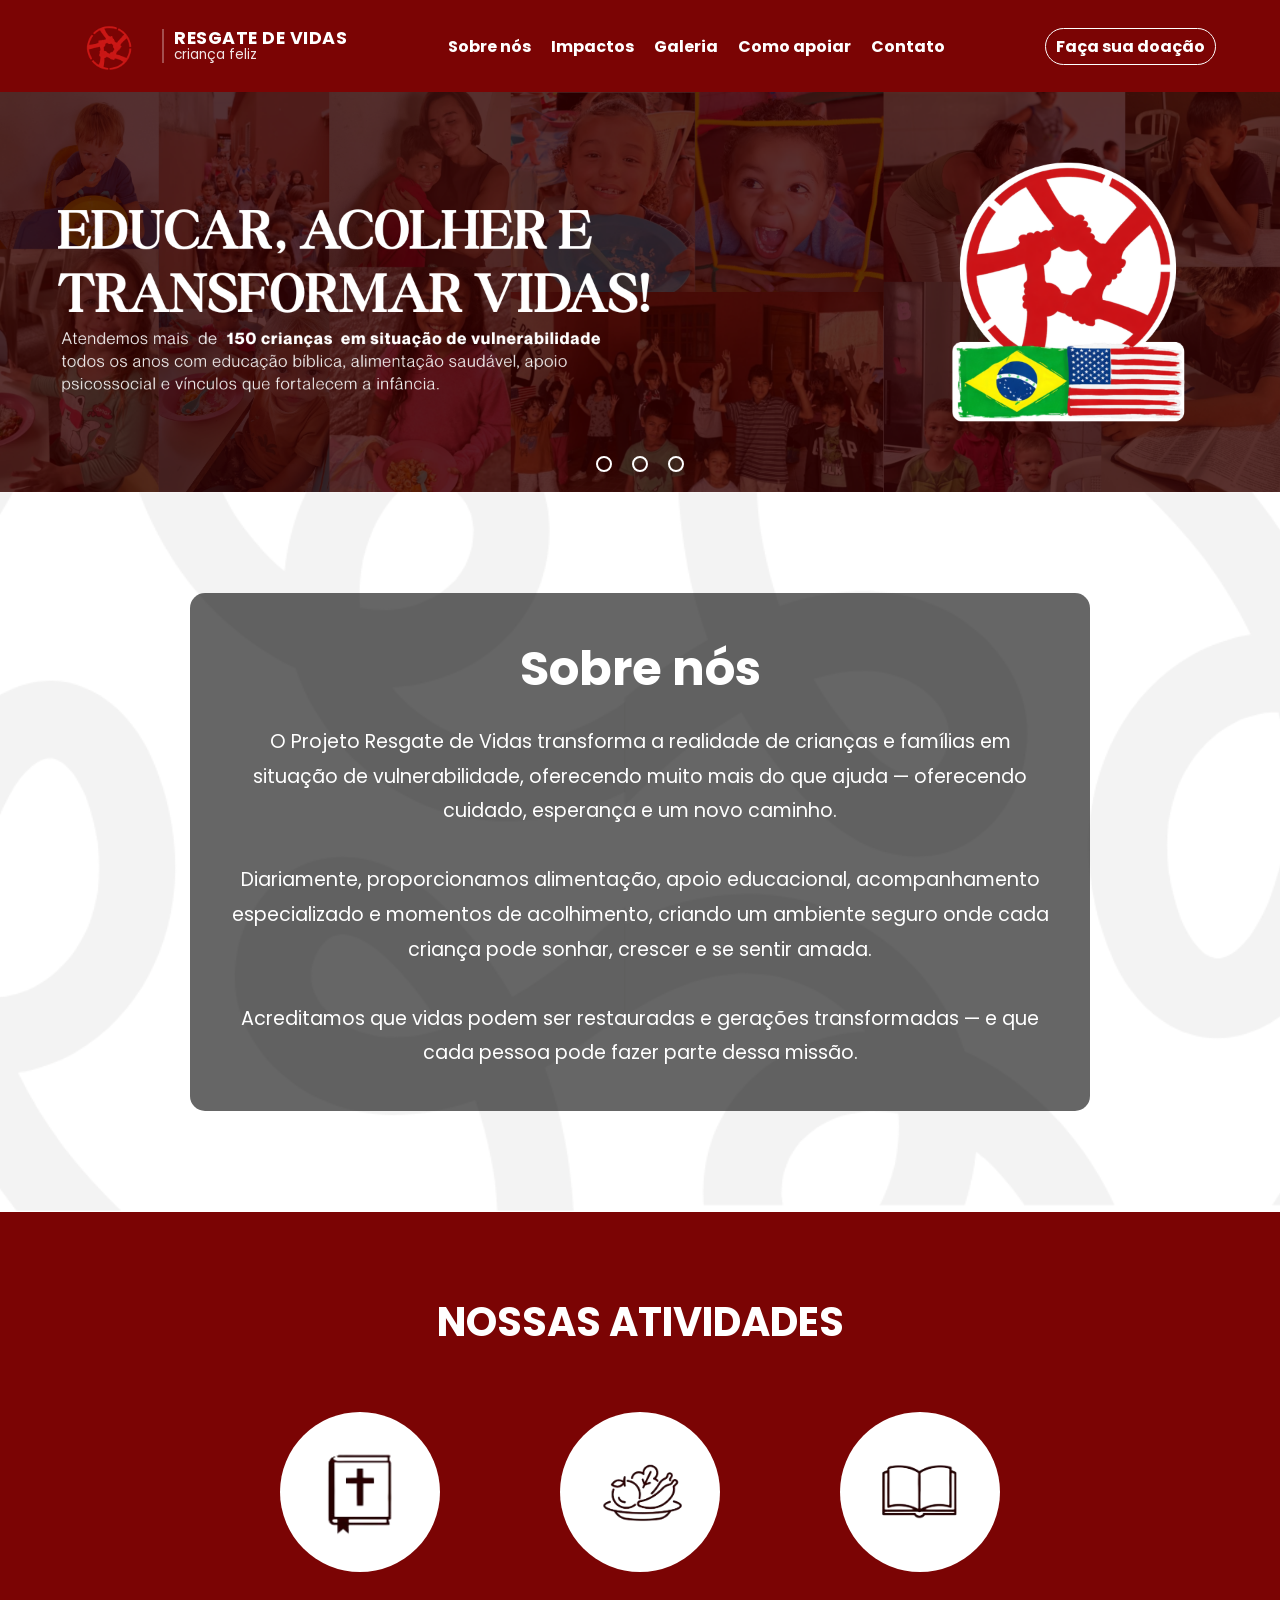
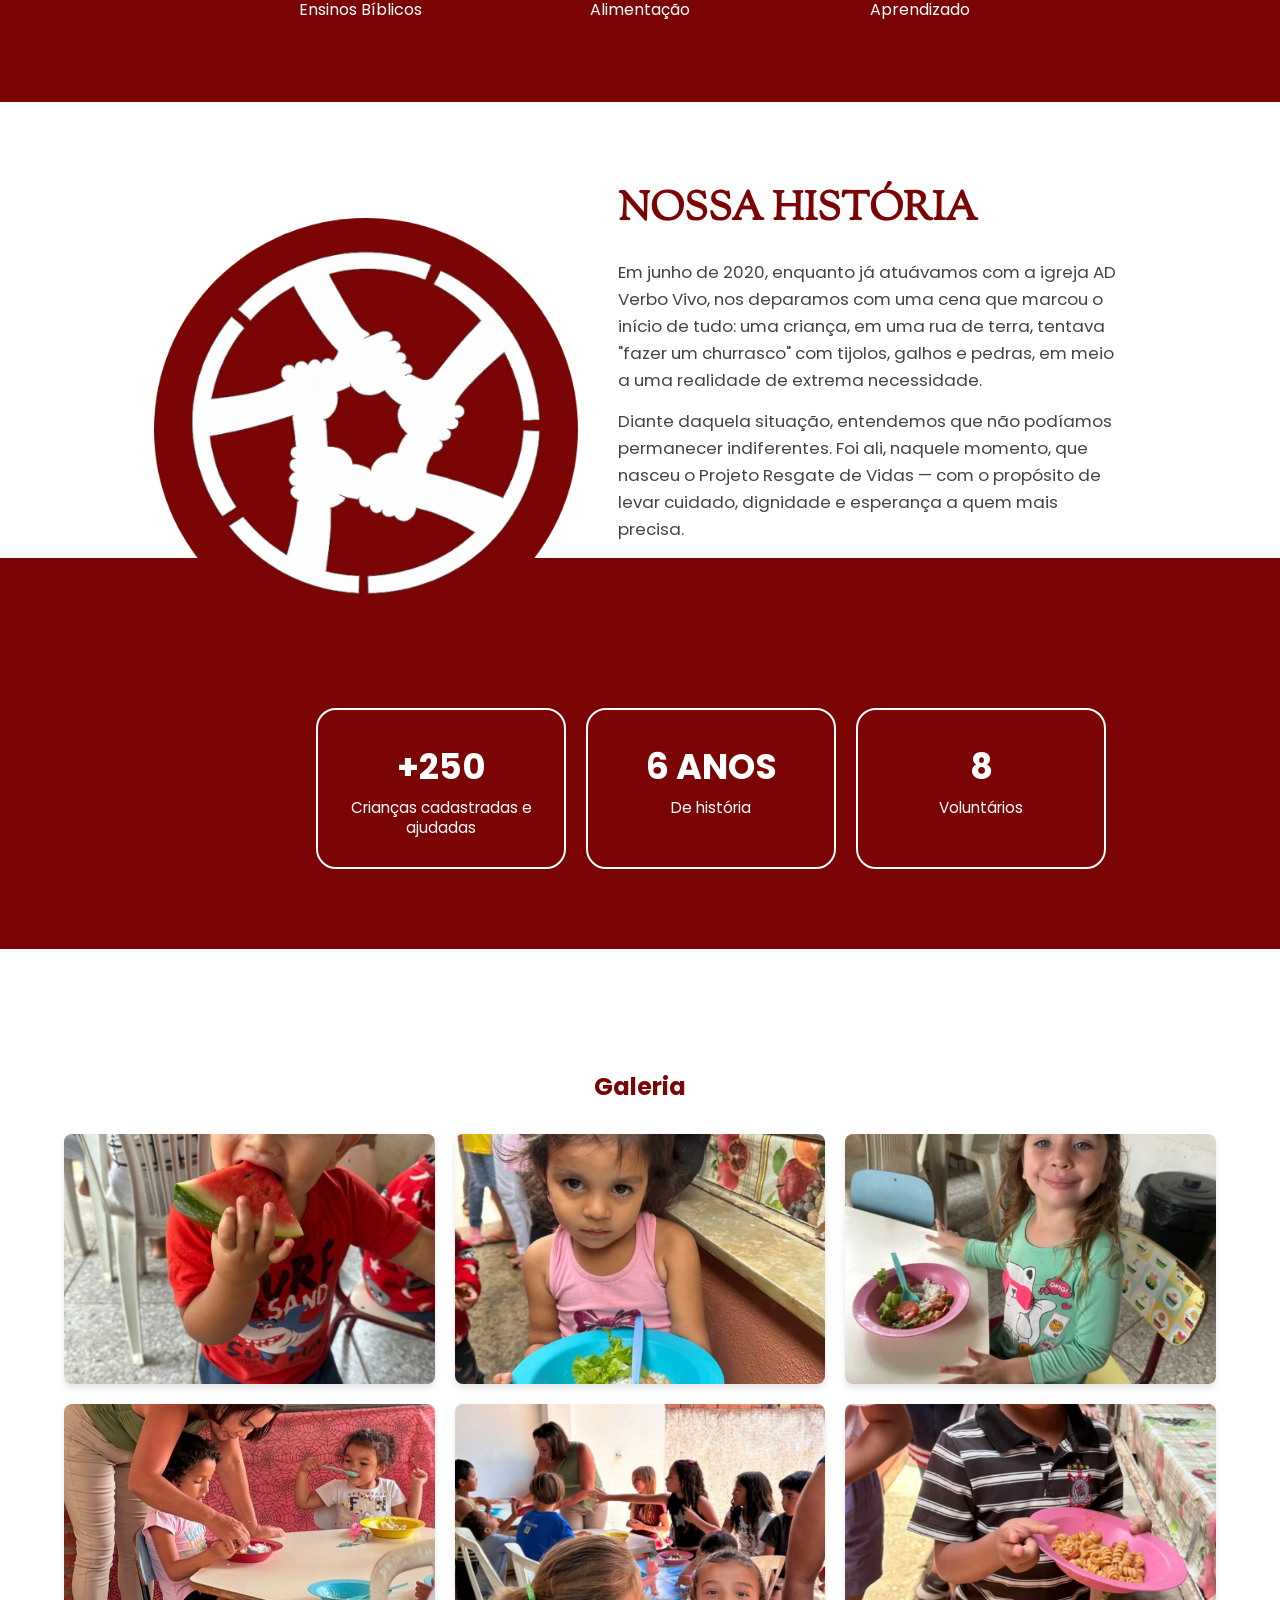
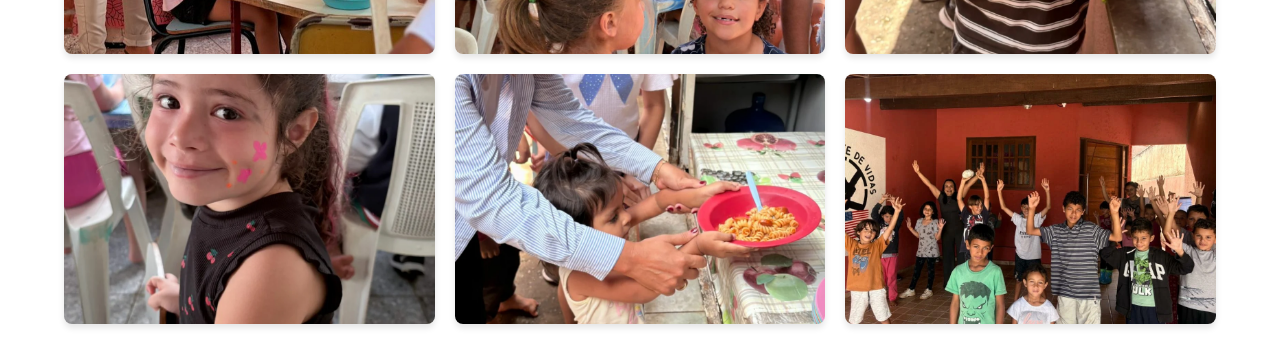
==== commit 2dbf1f55: "Fix HTML formatting and structure" ====
--- a/script/index.html
+++ b/script/index.html
@@ -22,7 +22,6 @@
 
     <!--Cabeçalho-->
     <header>
-        <header>
         <div class="logo">
             <img src="img/logo.png" alt="Logo do Site">
             <div class="logo-text">
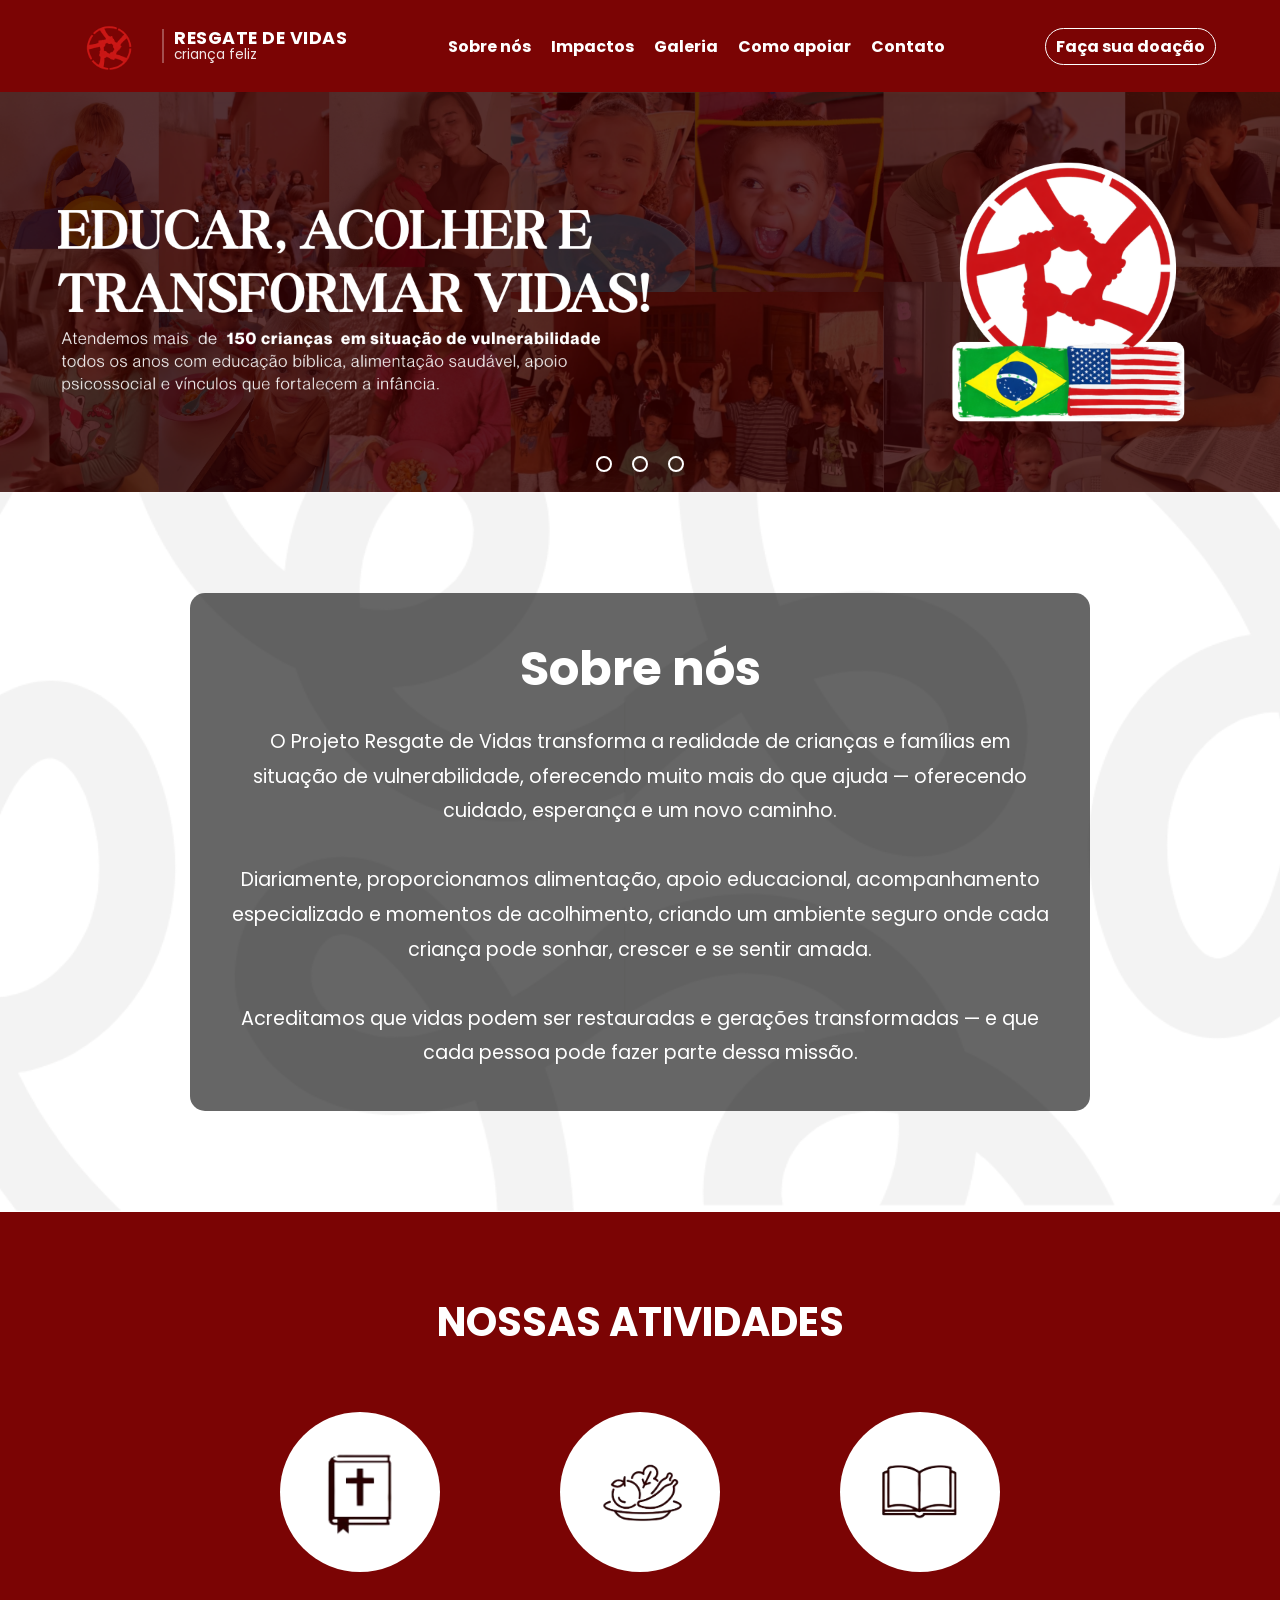
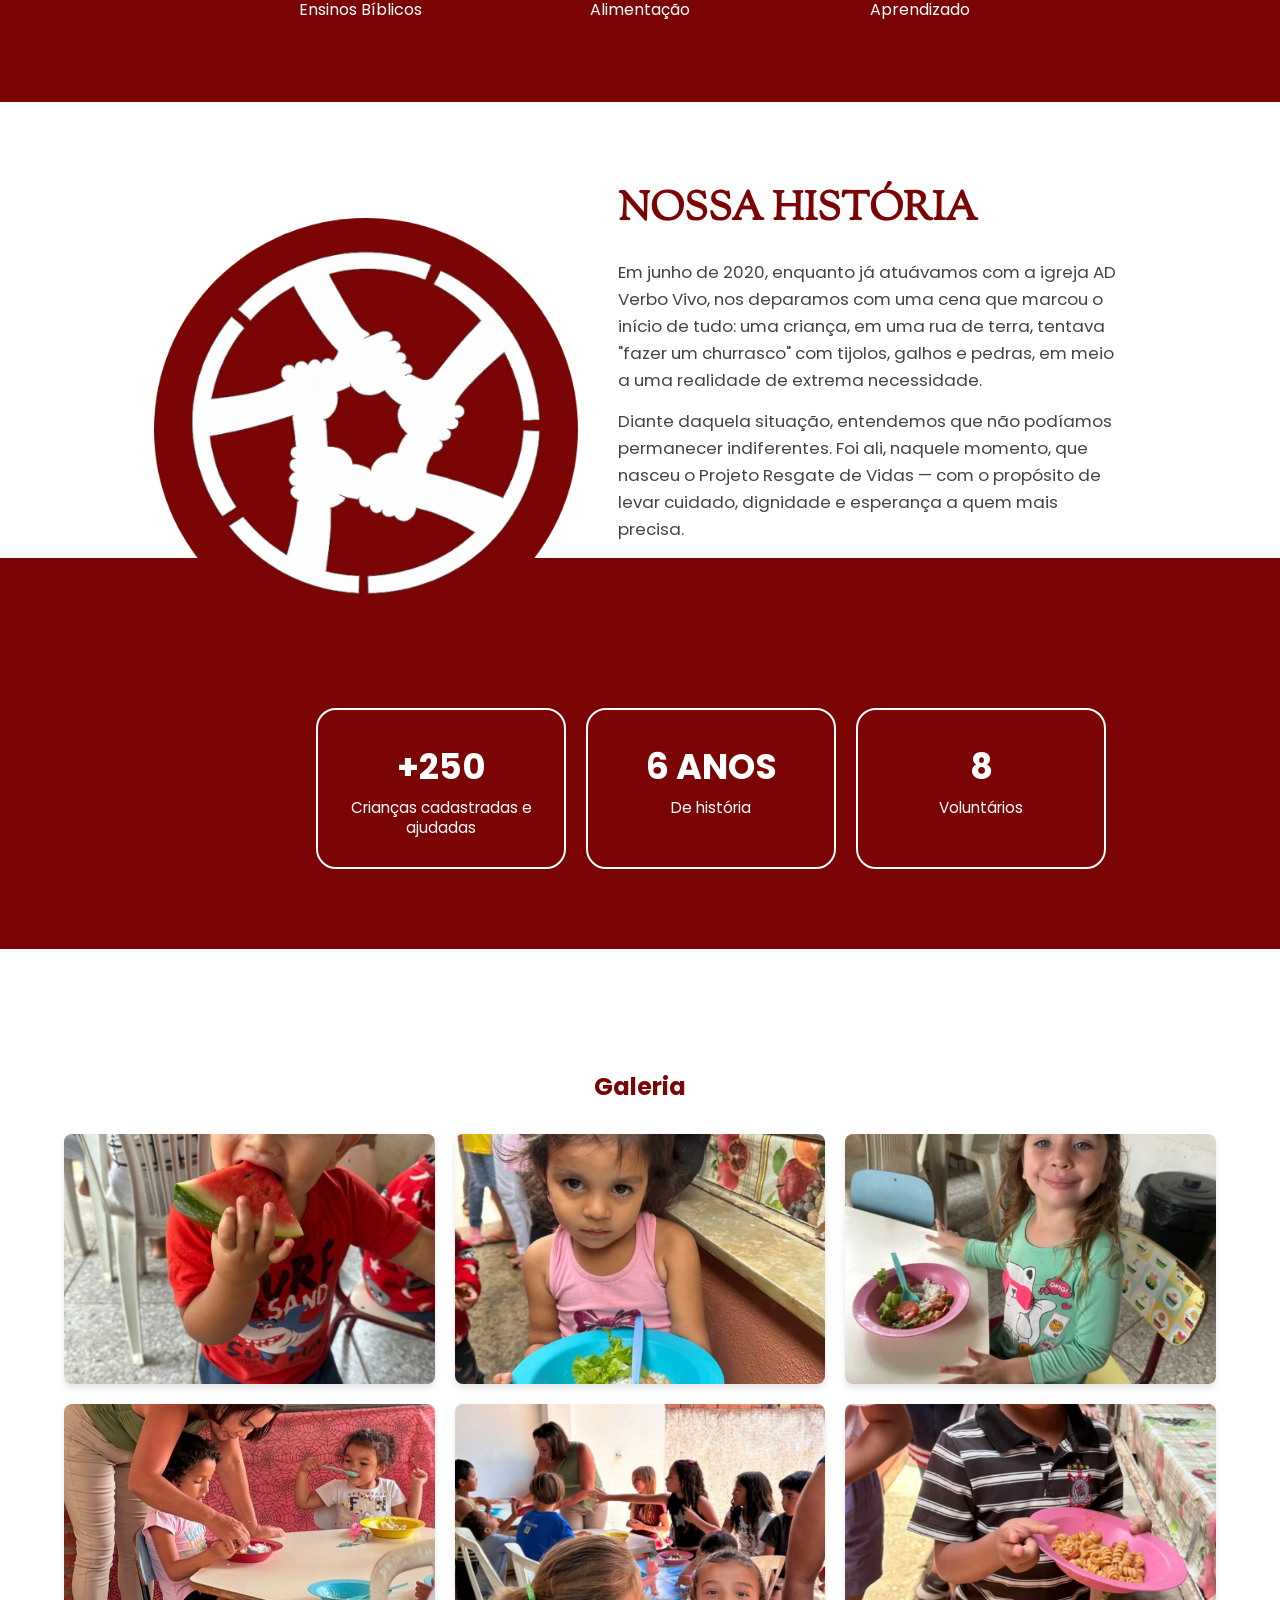
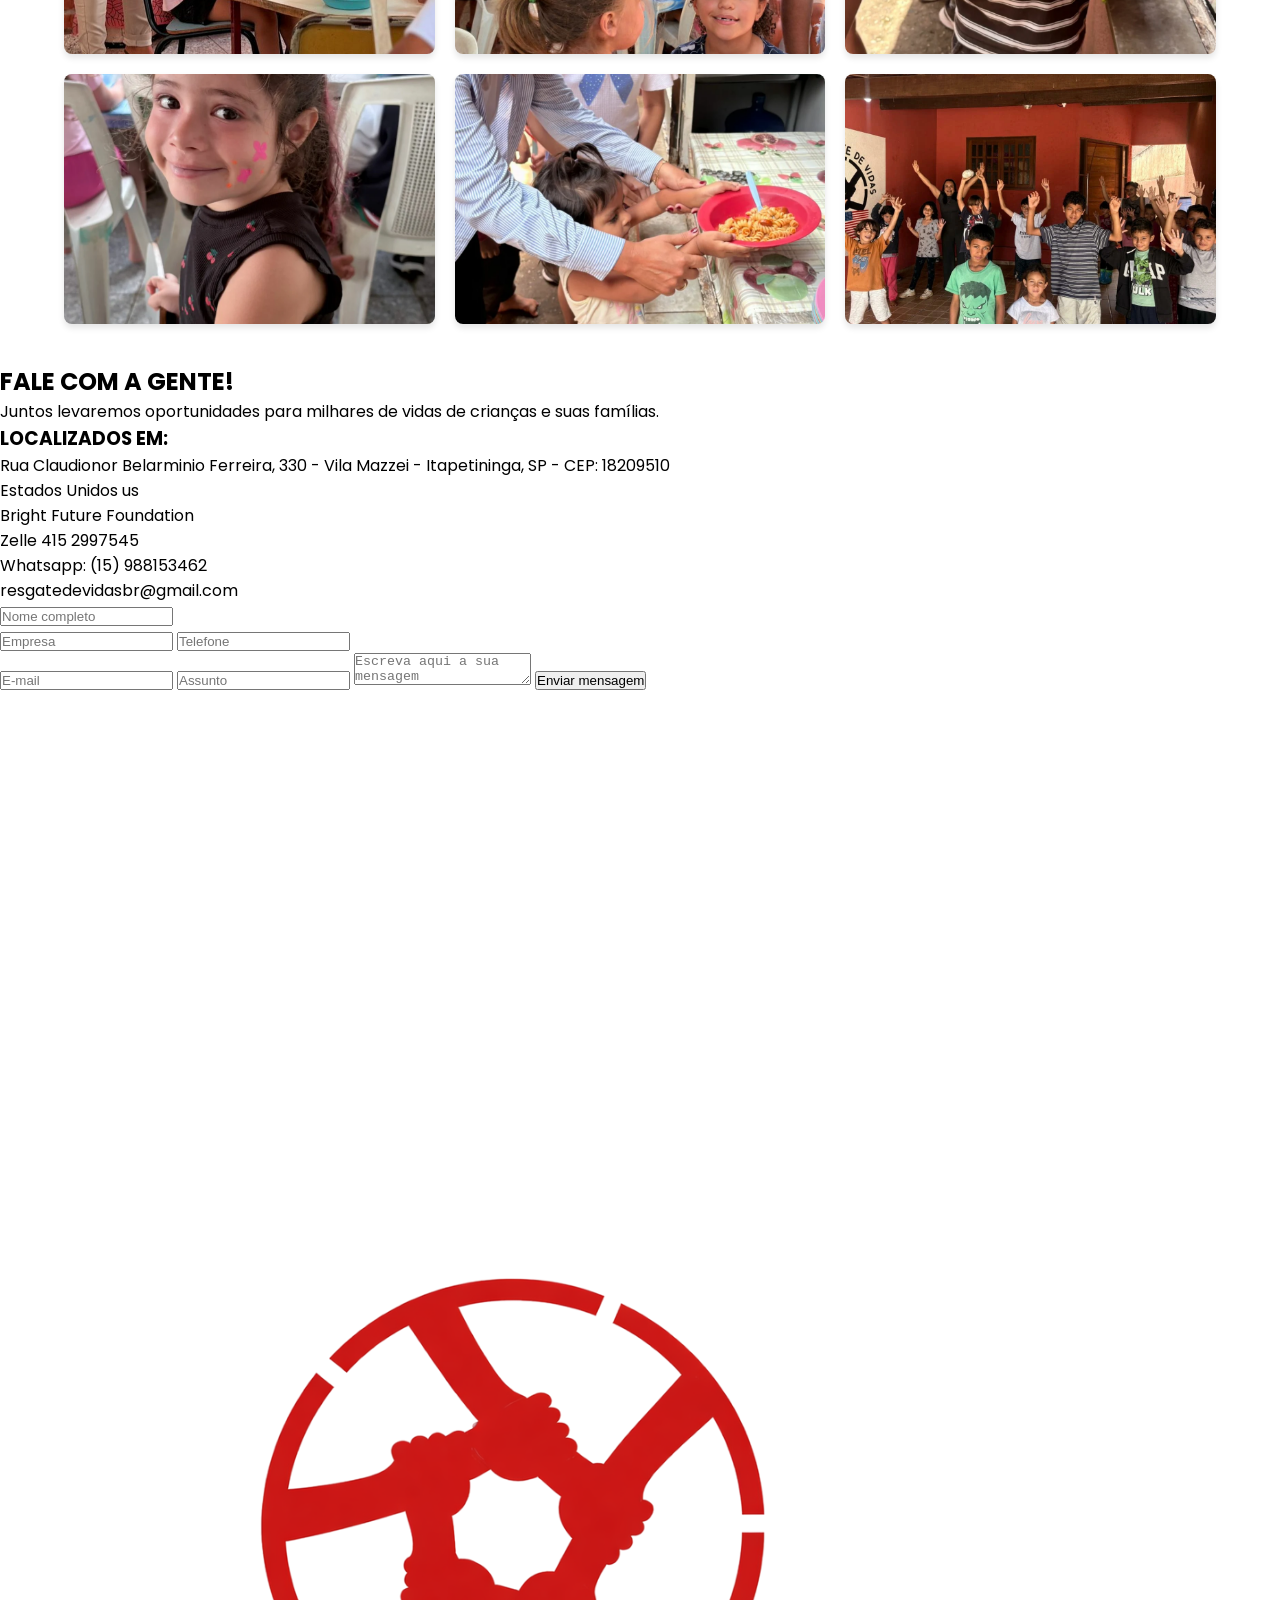
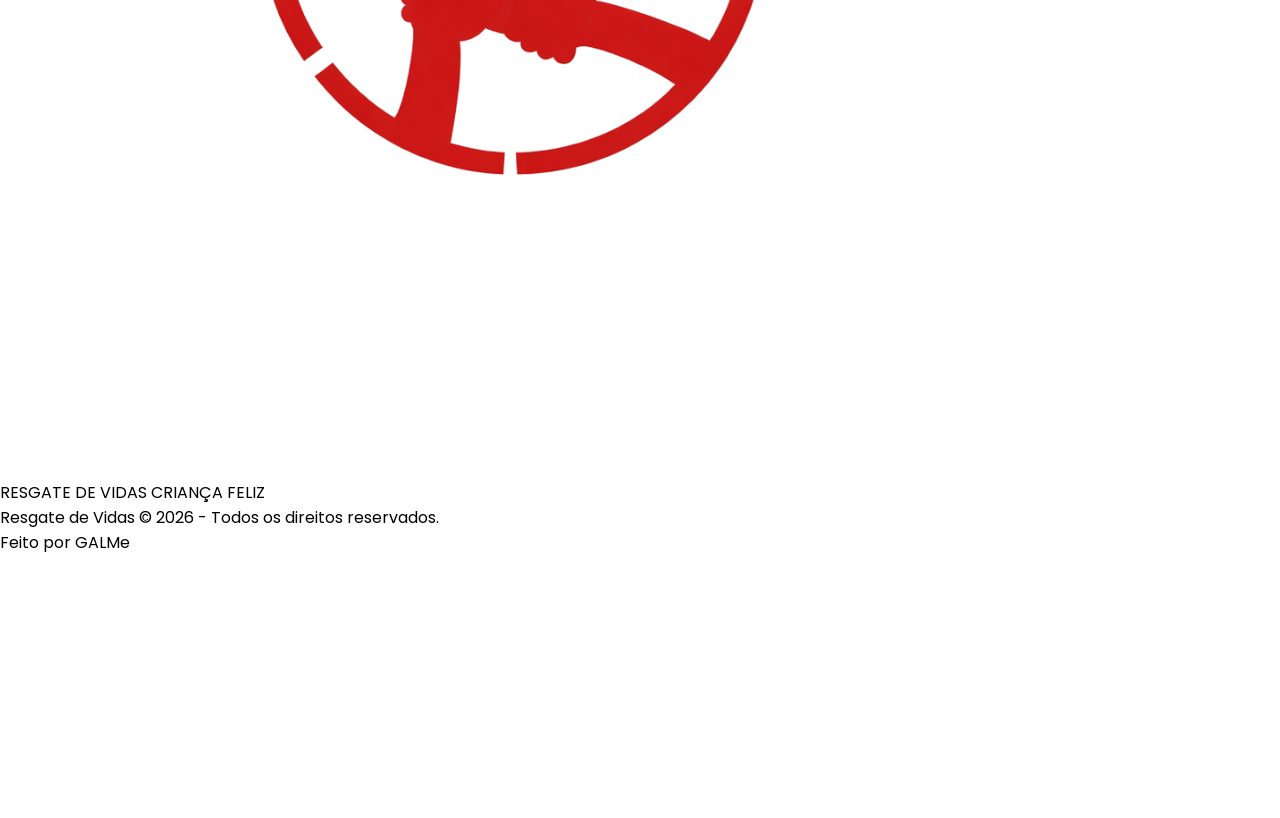
==== commit 3e35a5d4: "Fix HTML structure and formatting issues" ====
--- a/script/index.html
+++ b/script/index.html
@@ -182,6 +182,80 @@
         </div>
     </section>
 
+    <!--Seção do contato-->
+    <footer class="main-footer">
+    <div class="footer-container">
+        <div class="footer-info">
+            <h2 class="footer-title">FALE COM A GENTE!</h2>
+            <p class="footer-desc">Juntos levaremos oportunidades para milhares de vidas de crianças e suas famílias.</p>
+            <div class="yellow-bar"></div>
+
+            <div class="contact-details">
+                <h3>LOCALIZADOS EM:</h3>
+                <p>Rua Claudionor Belarminio Ferreira, 330 - Vila Mazzei - Itapetininga, SP - CEP: 18209510</p>
+                
+                <div class="contact-group">
+                    <p>Estados Unidos us<br>
+                    Bright Future Foundation<br>
+                    Zelle 415 2997545</p>
+
+                    <p>Whatsapp: (15) 988153462<br>
+                    resgatedevidasbr@gmail.com</p>
+                </div>
+            </div>
+        </div>
+
+        <div class="footer-form">
+            <form action="#">
+                <input type="text" placeholder="Nome completo" class="full-width">
+                <div class="form-row">
+                    <input type="text" placeholder="Empresa">
+                    <input type="text" placeholder="Telefone">
+                </div>
+                <input type="email" placeholder="E-mail" class="full-width">
+                <input type="text" placeholder="Assunto" class="full-width">
+                <textarea placeholder="Escreva aqui a sua mensagem"></textarea>
+                <button type="submit" class="btn-submit">Enviar mensagem</button>
+            </form>
+        </div>
+
+        <div class="footer-map">
+            <iframe 
+                width="100%" 
+                height="100%" 
+                style="border:0; min-height: 350px; border-radius: 8px;" 
+                loading="lazy" 
+                allowfullscreen 
+                referrerpolicy="no-referrer-when-downgrade" 
+                src="https://maps.google.com/maps?q=Rua+Claudionor+Belarminio+Ferreira,+330+-+Vila+Mazzei+-+Itapetininga,+SP&t=&z=15&ie=UTF8&iwloc=&output=embed">
+            </iframe>
+        </div>
+    </div>
+
+    <div class="footer-bottom">
+        <div class="footer-bottom-content">
+            <div class="footer-logo">
+                <img src="img/logo.png" alt="Logo">
+                <div class="logo-text-footer">
+                    <span class="logo-title">RESGATE DE VIDAS</span>
+                    <span class="logo-sub">CRIANÇA FELIZ</span>
+                </div>
+            </div>
+
+            <div class="footer-credits">
+                <p>Resgate de Vidas © 2026 - Todos os direitos reservados.</p>
+                <p>Feito por GALMe</p>
+            </div>
+
+            <div class="footer-socials">
+                <a href="#"><img src="img/icon-instagram.png" alt="Instagram"></a>
+                <a href="#"><img src="img/icon-facebook.png" alt="Facebook"></a>
+                <a href="#"><img src="img/icon-whatsapp.png" alt="WhatsApp"></a>
+            </div>
+        </div>
+    </div>
+</footer>
+
 </body>
 
 </html>
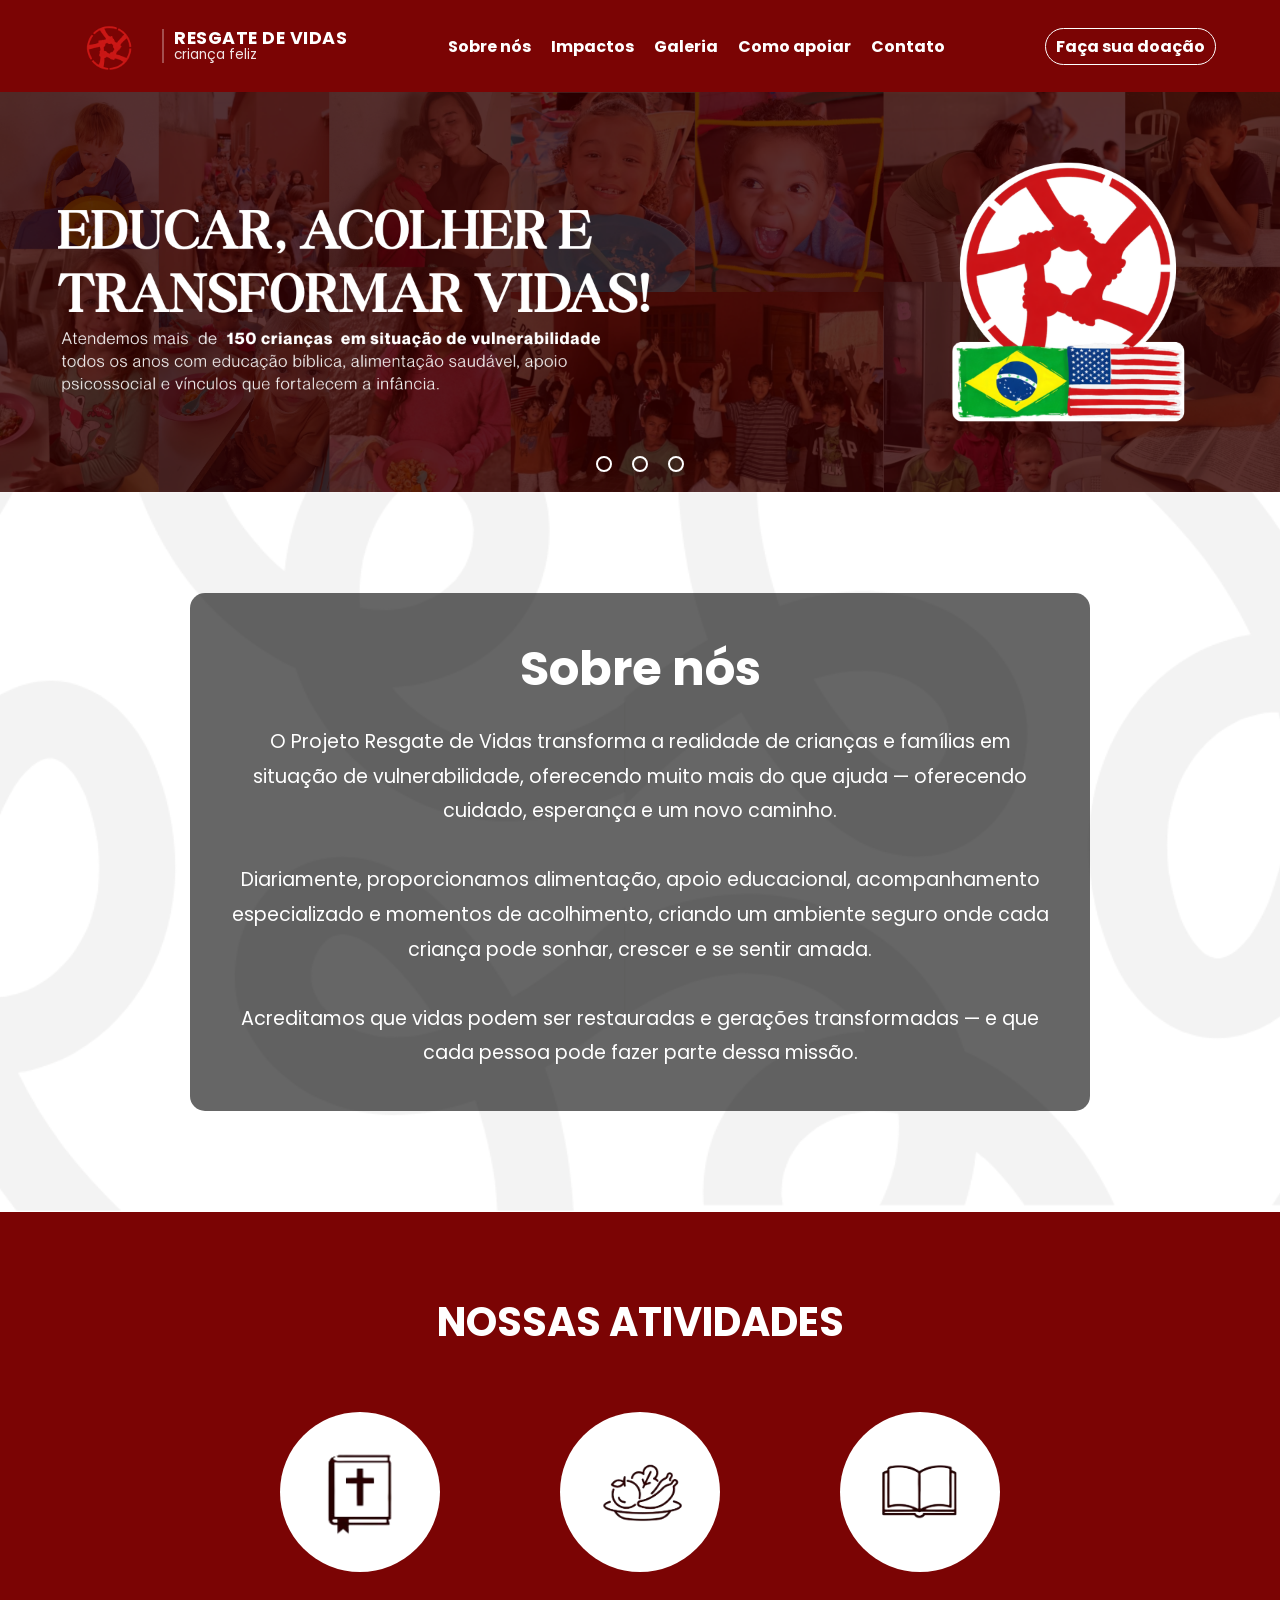
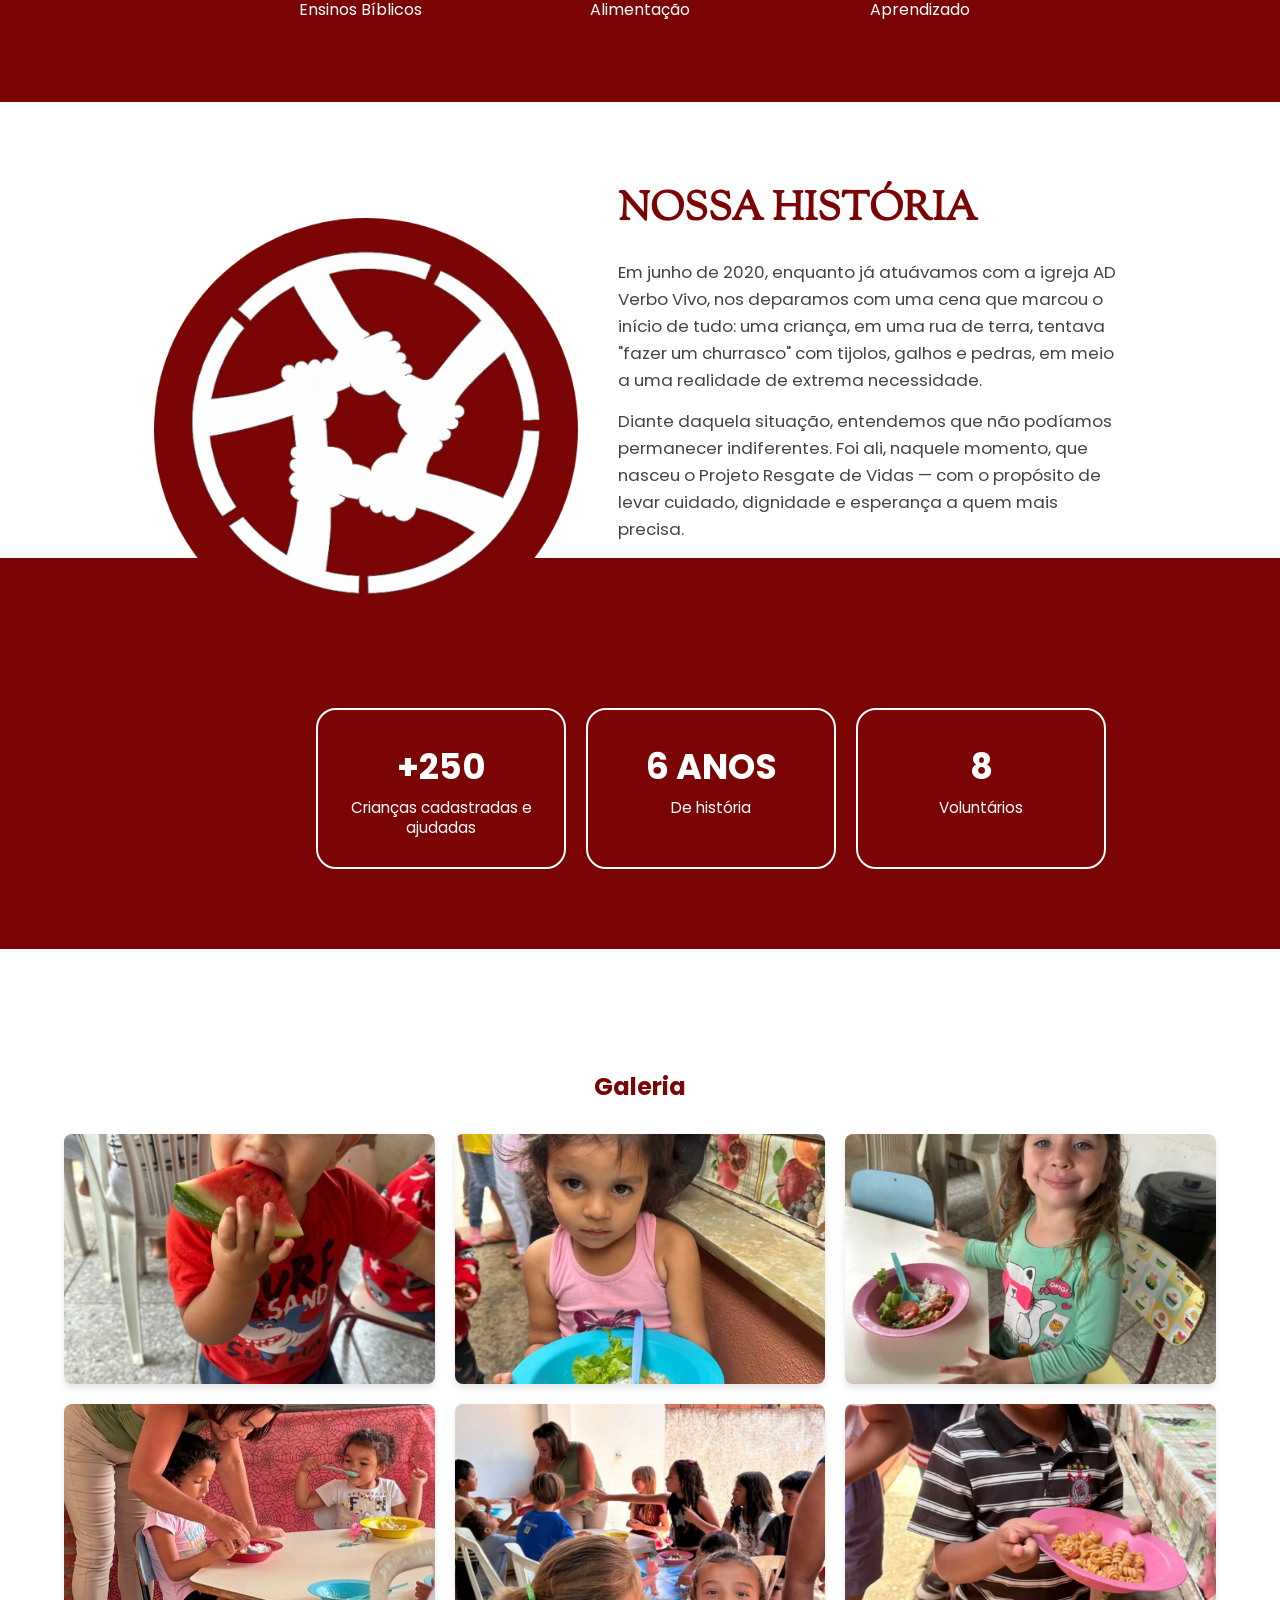
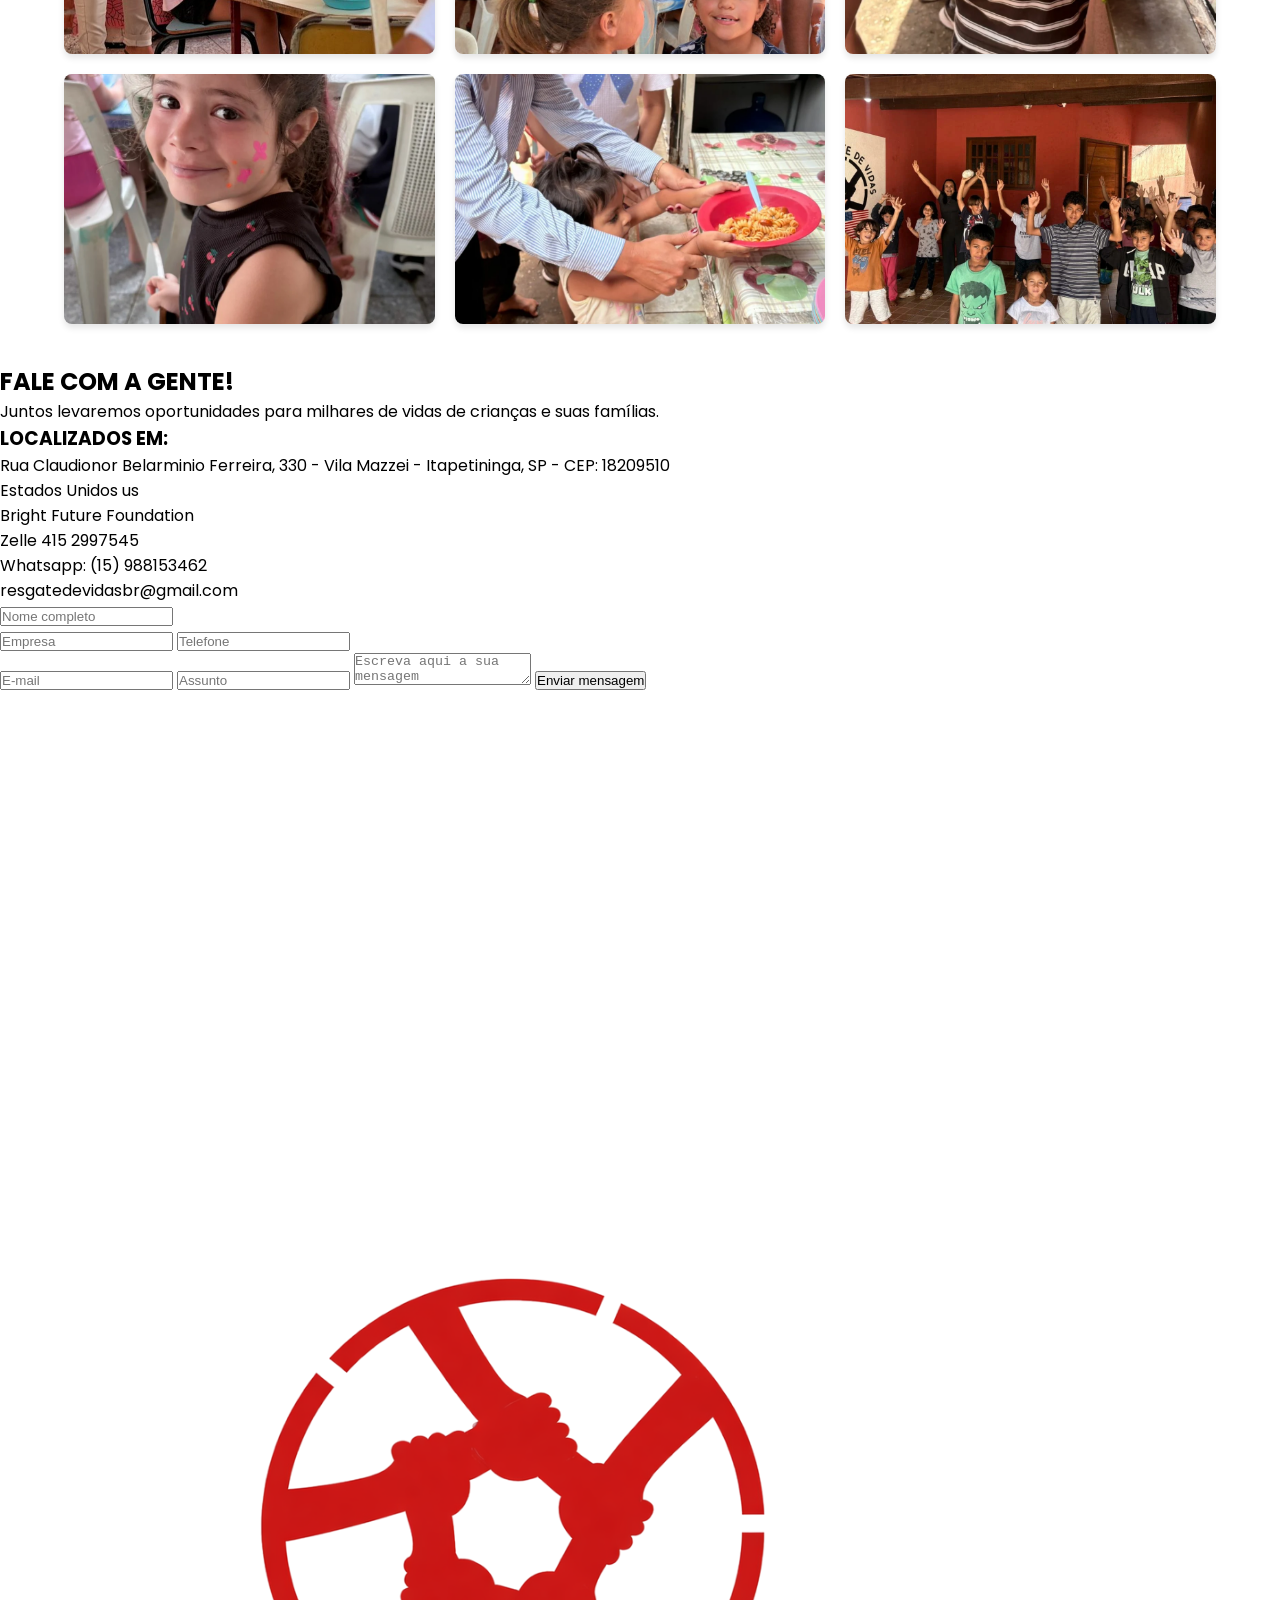
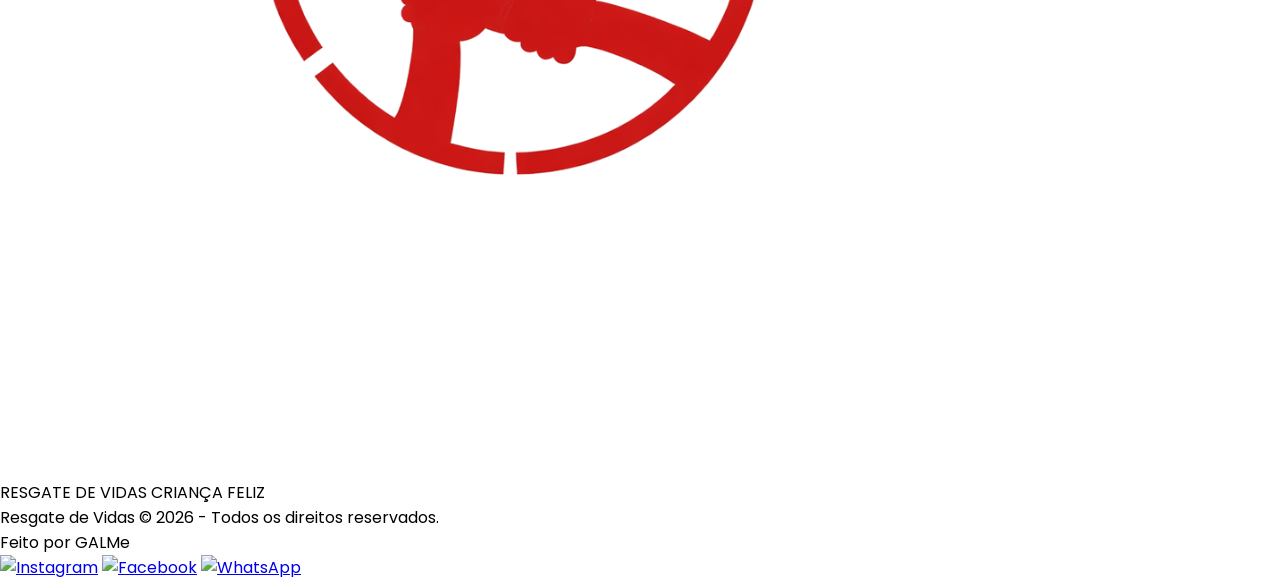
==== commit 7c4bfc1e: "Fix HTML character encoding issues" ====
--- a/script/index.html
+++ b/script/index.html
@@ -248,9 +248,9 @@
             </div>
 
             <div class="footer-socials">
-                <a href="#"><img src="img/icon-instagram.png" alt="Instagram"></a>
-                <a href="#"><img src="img/icon-facebook.png" alt="Facebook"></a>
-                <a href="#"><img src="img/icon-whatsapp.png" alt="WhatsApp"></a>
+                <a href="#"><img src="img/elementos/icon-instagram.png" alt="Instagram"></a>
+                <a href="#"><img src="img/elementos/icon-facebook.png" alt="Facebook"></a>
+                <a href="#"><img src="img/elementos/icon-whatsapp.png" alt="WhatsApp"></a>
             </div>
         </div>
     </div>
